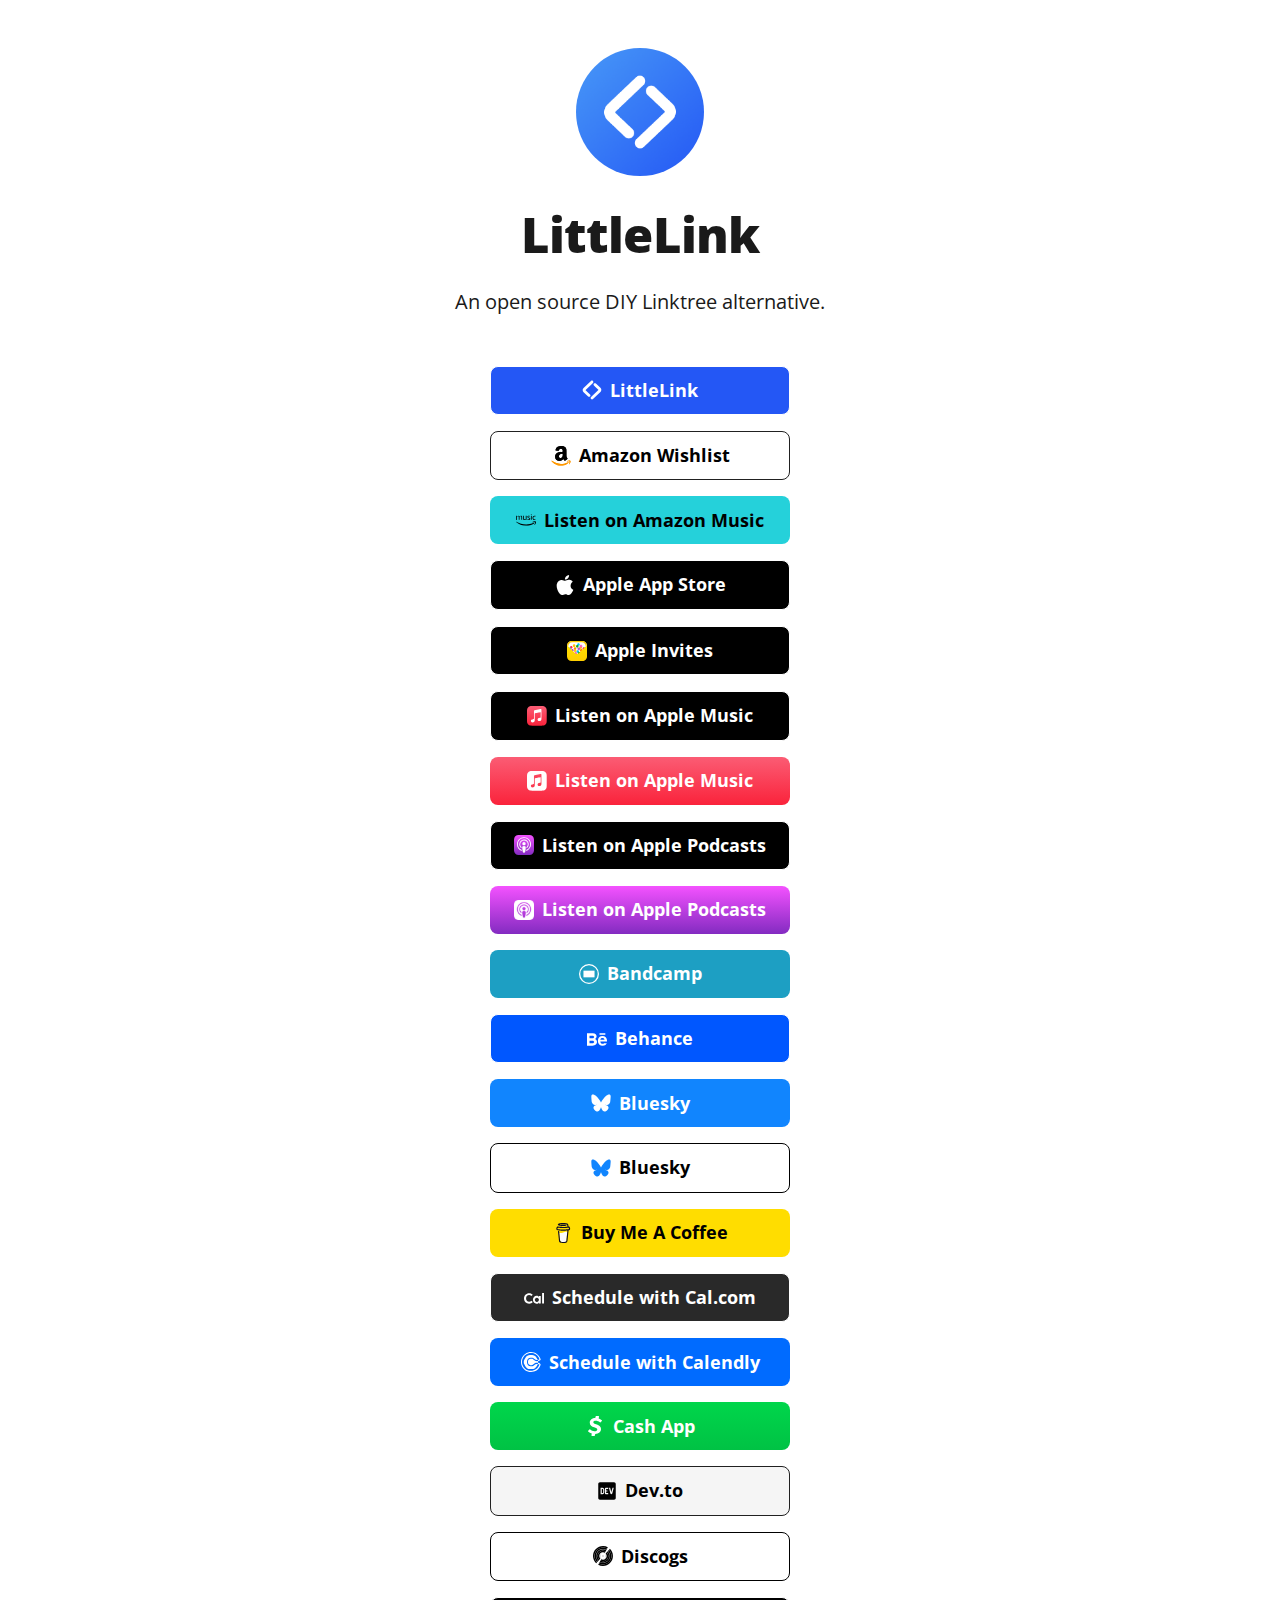
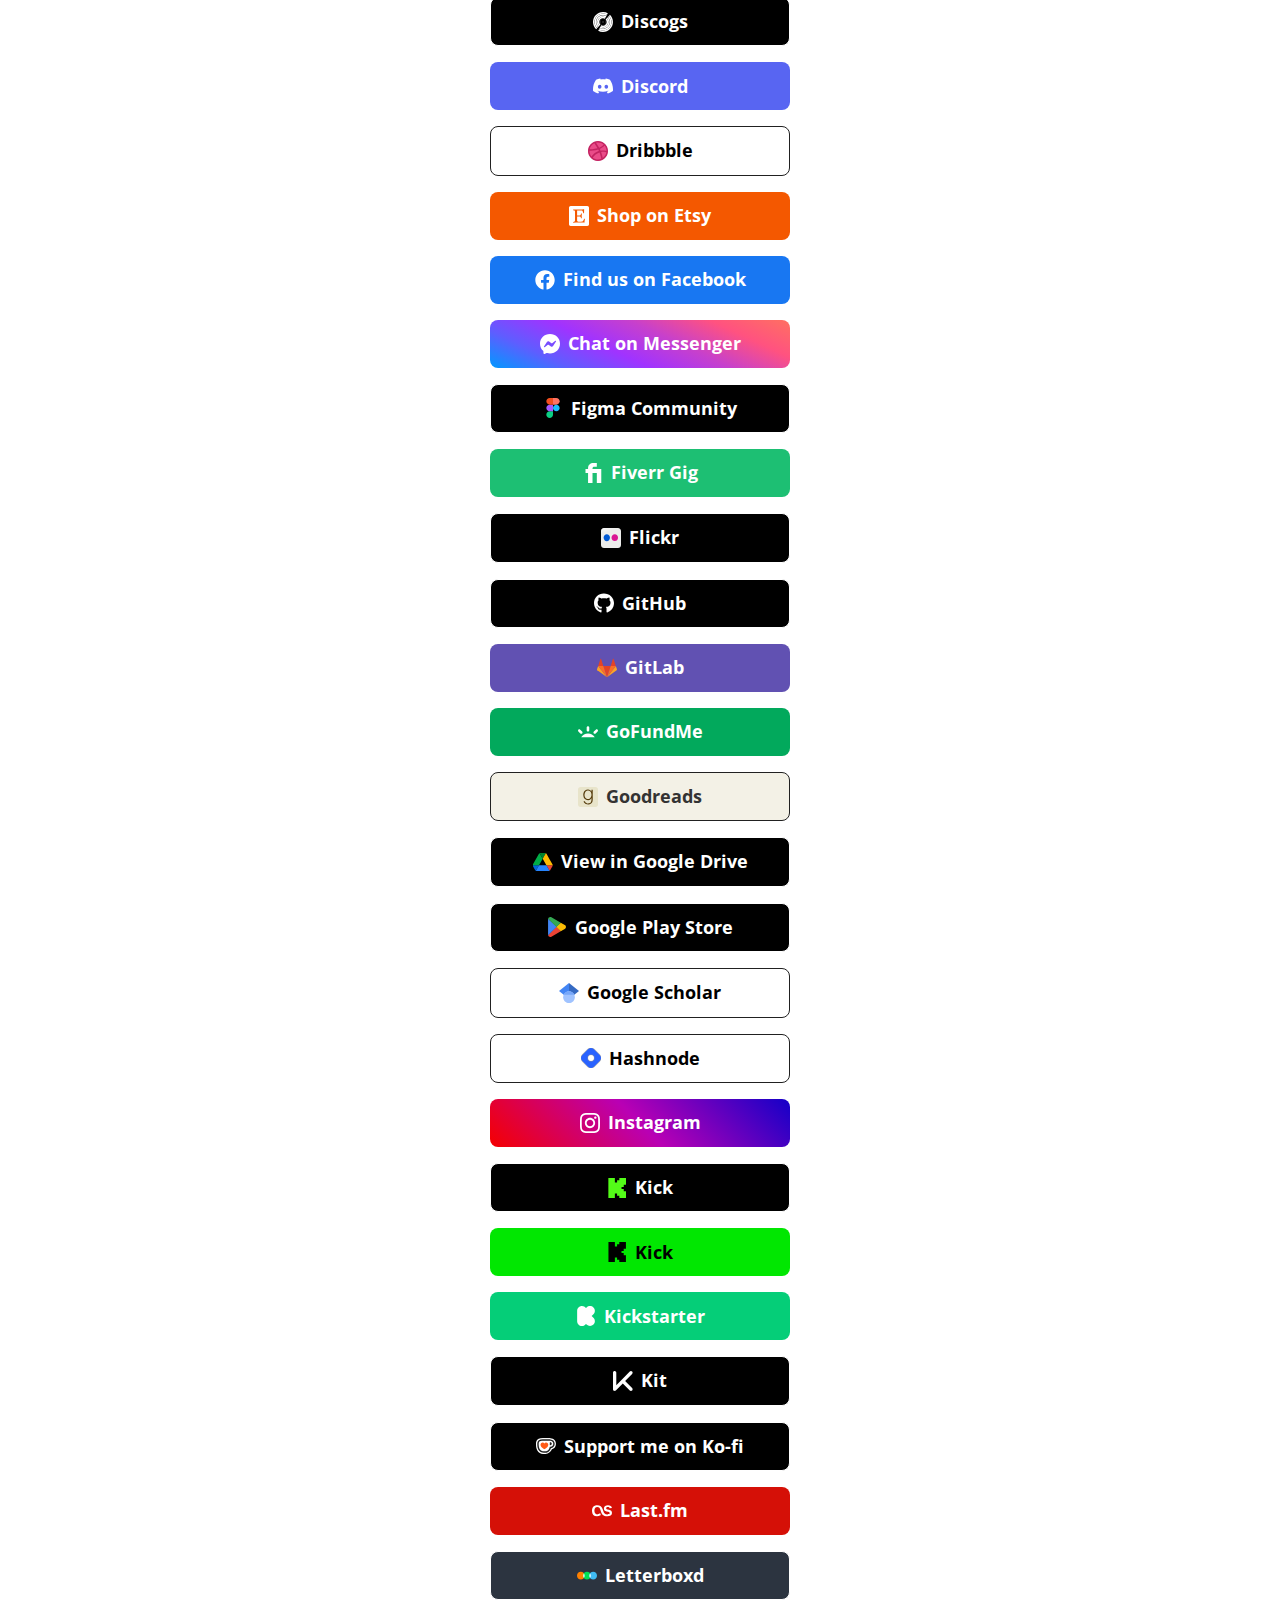
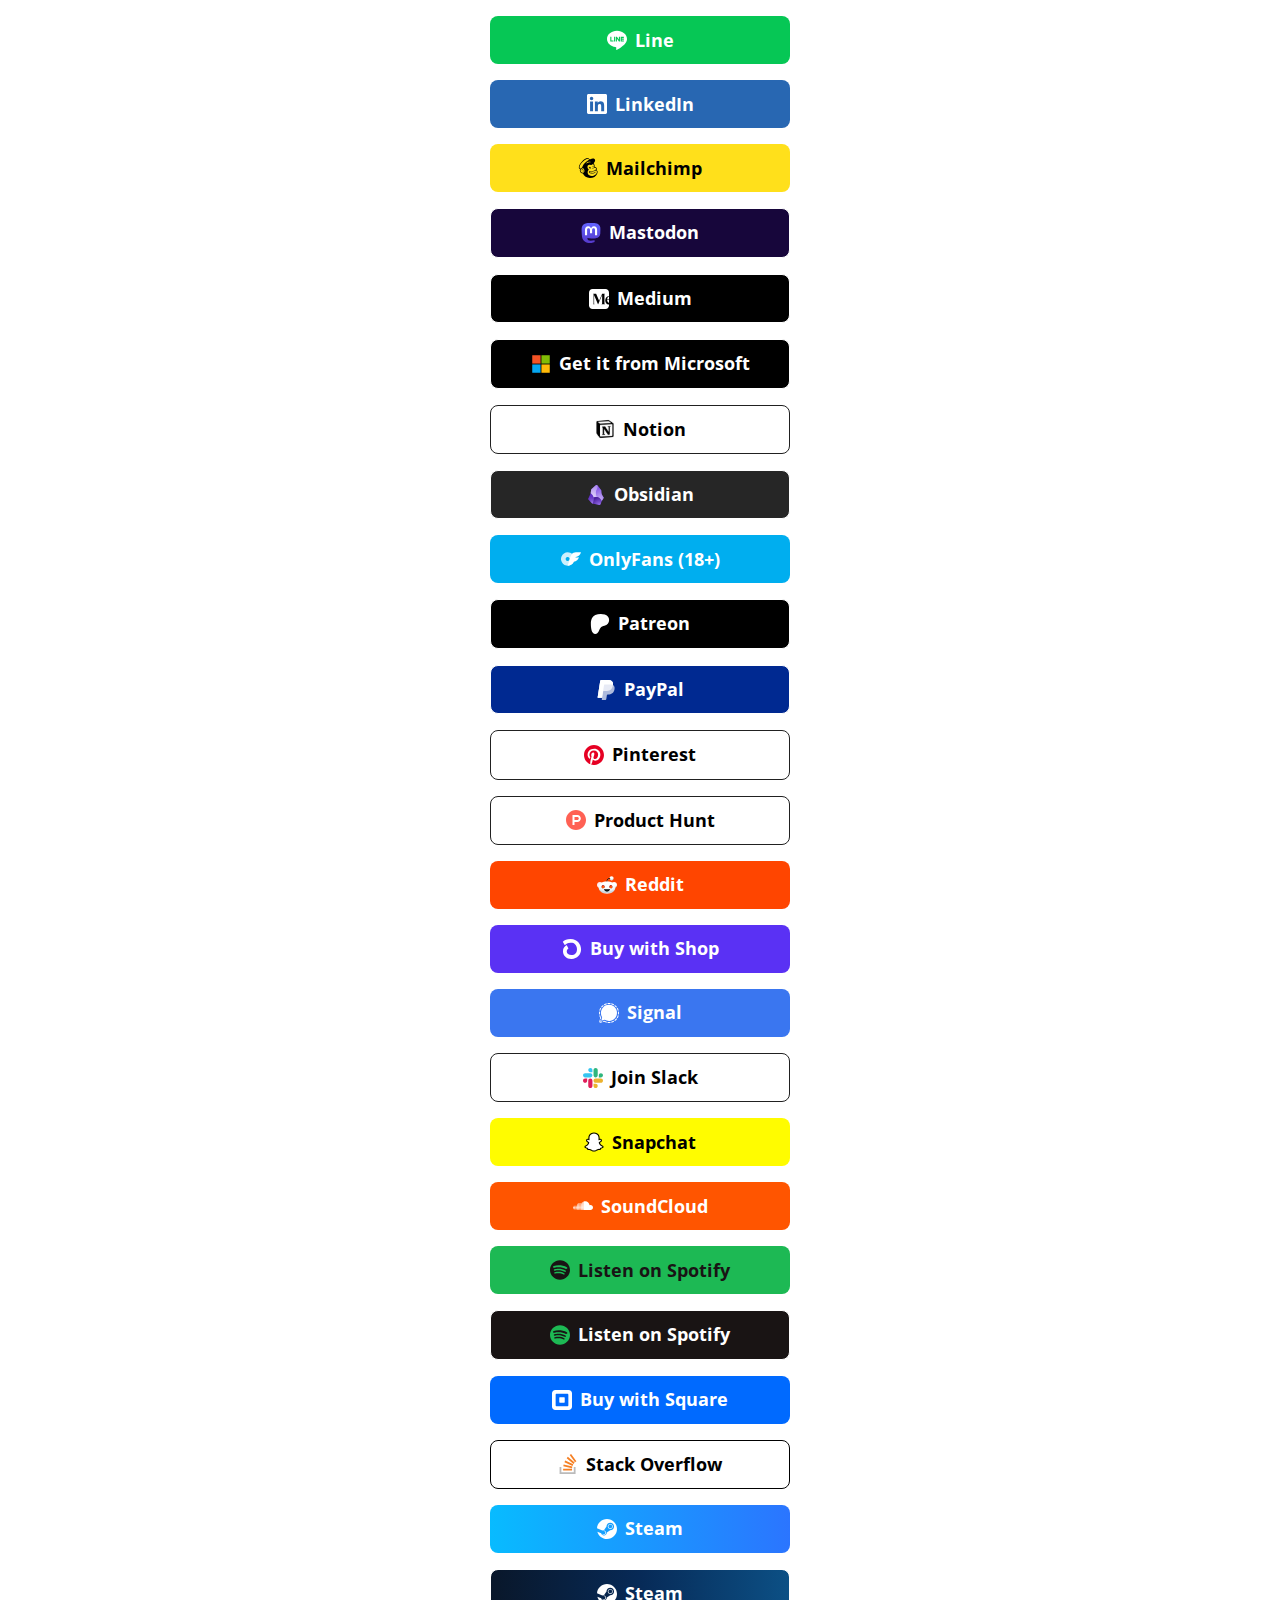
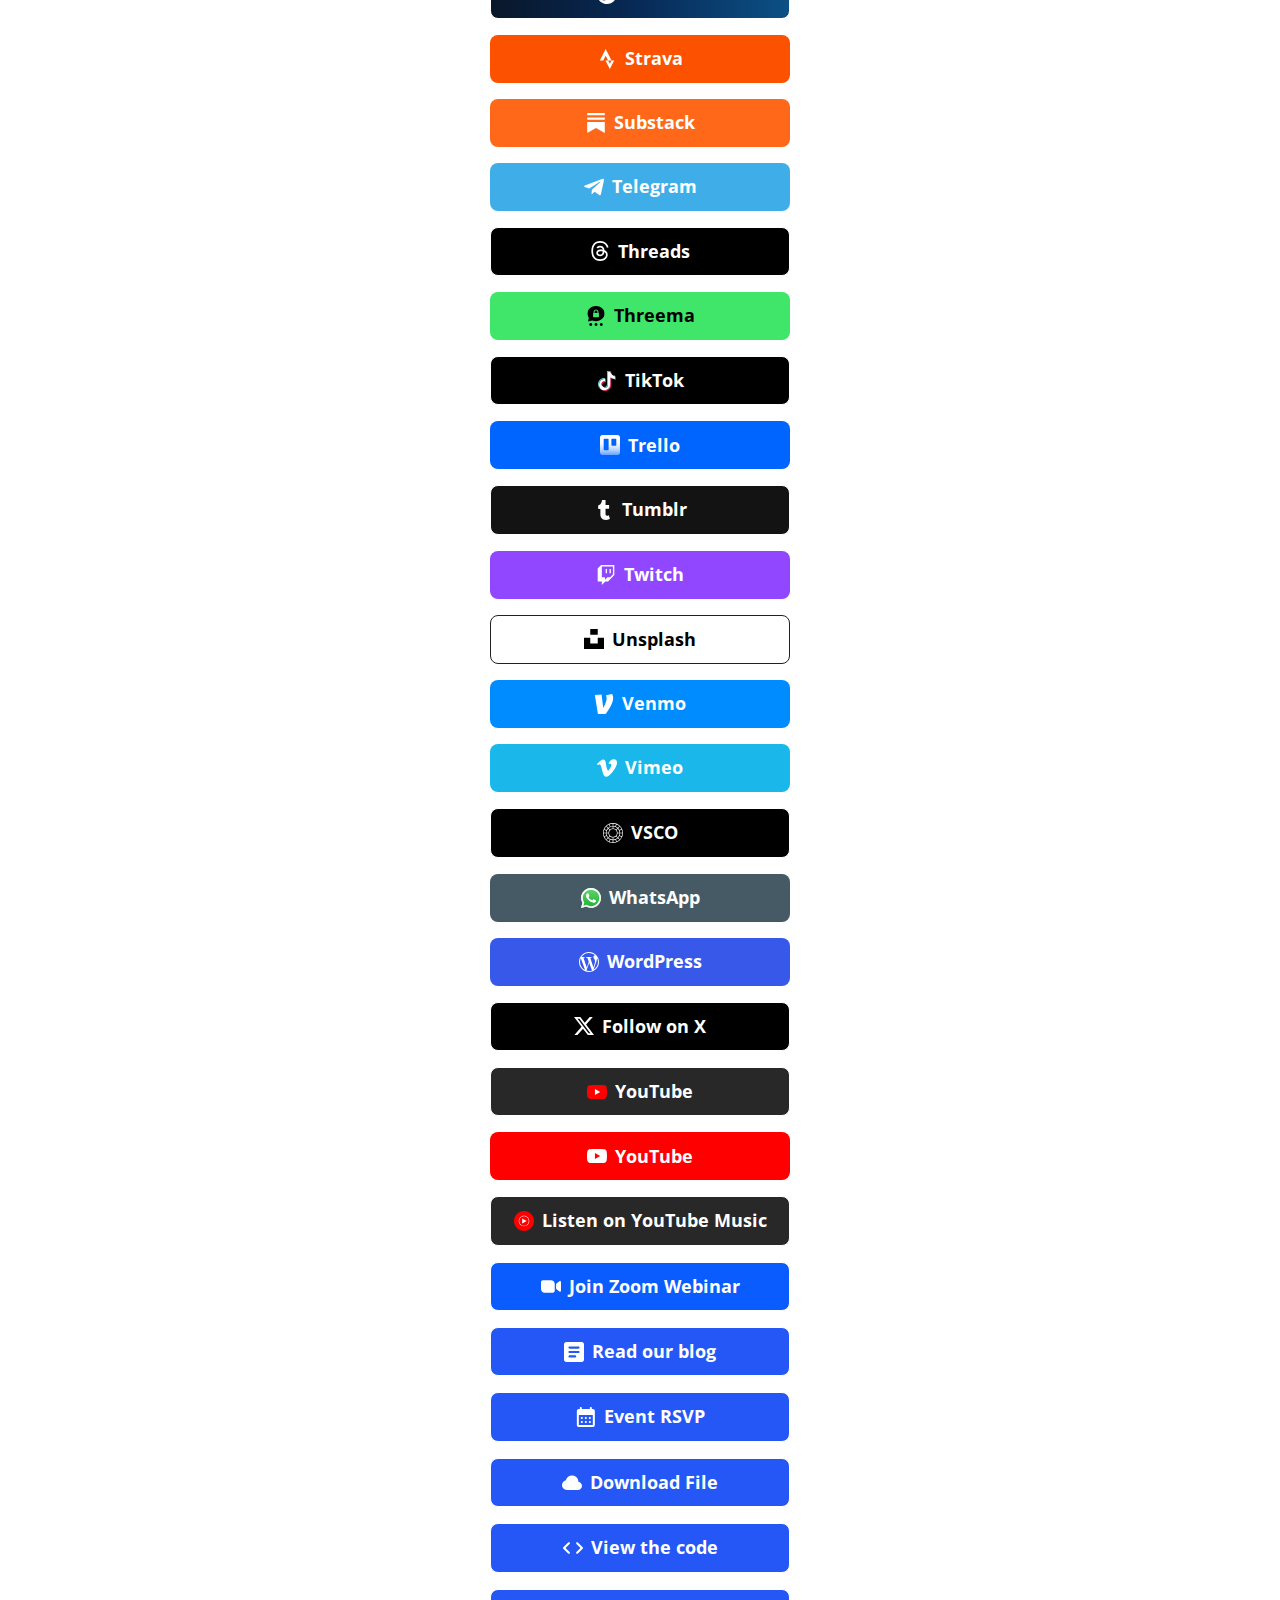
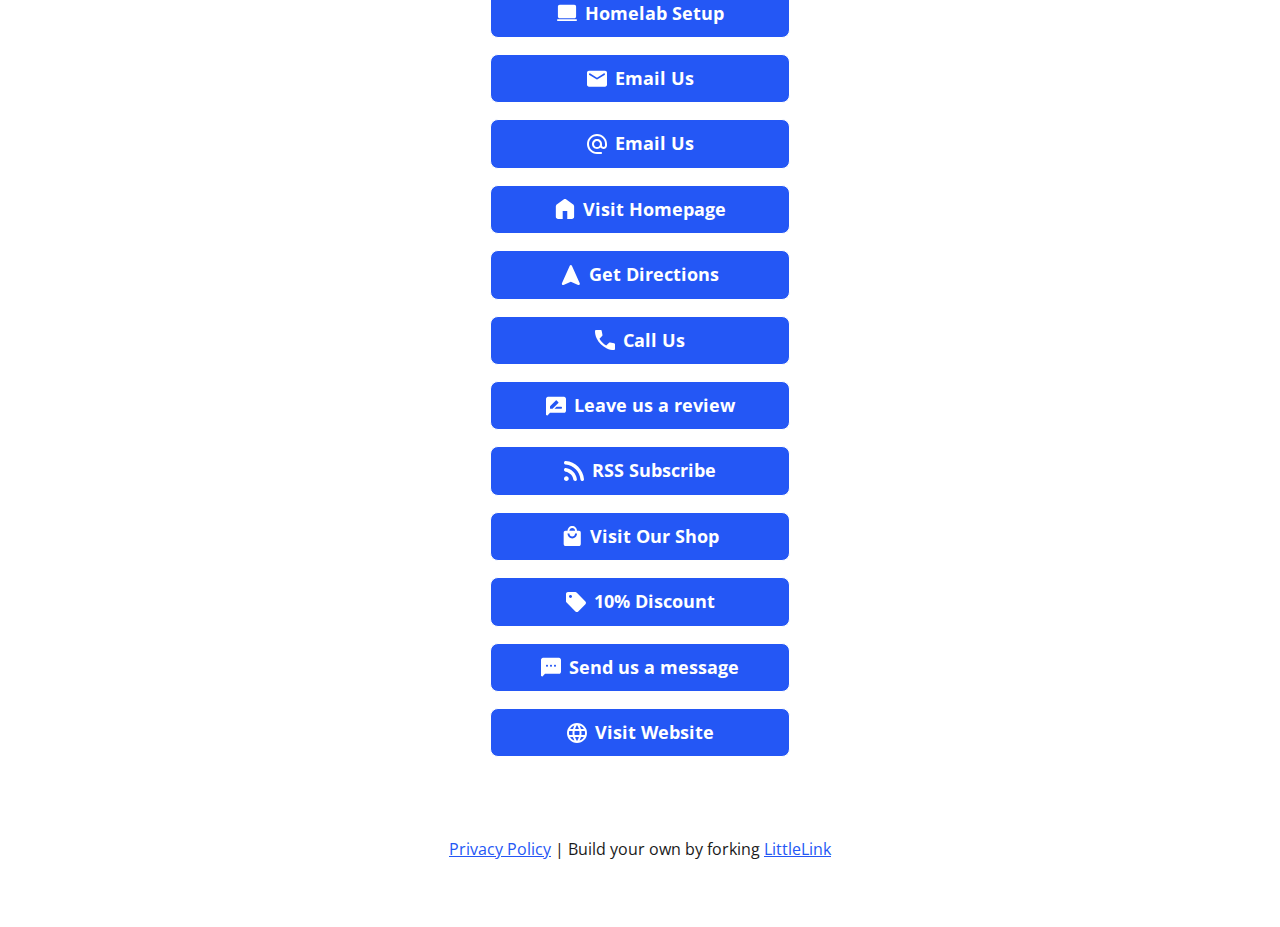
==== index.html @ 1124a123 "Initial commit" ====
<!DOCTYPE html>

<!-- 
  To change the theme, change the class on the html tag below to one of:
  - theme-auto: Automatically switches based on user's system preferences
  - theme-light: Forces light theme
  - theme-dark: Forces dark theme
-->

<html class="theme-auto" lang="en"> <!-- Update`class="theme-auto" with your preference -->

  <head>
    <meta charset="utf-8">
    <meta name="viewport" content="width=device-width, initial-scale=1">
        
    <!-- Page Title - Change this to your name/brand (50-60 characters recommended) -->
    <title>LittleLink</title>
    <link rel="icon" type="image/x-icon" href="/images/avatar.png"> <!-- Update this with your own favicon -->
    
    <!-- Meta Description - Write a description (150-160 characters recommended) -->
    <meta name="description" content="Replace this with your own, this appears in search results and when sharing.">
    
    <!-- Keywords -->
    <meta name="keywords" content="your name, industry, and specialties">
    
    <!-- Canonical URL - Helps prevent duplicate content issues -->
    <meta rel="canonical" href="https://yourwebsite.com">
    
    <!-- Author Information -->
    <meta name="author" content="Your Name">
    
    <!-- Stylesheets -->
    <link rel="stylesheet" href="css/reset.css">
    <link rel="stylesheet" href="css/style.css">
    <link rel="stylesheet" href="css/brands.css">

  </head>

<body>

    <div class="container">
        <div class="column">

            <!-- 
              By default, the Avatar is rounded. Use the following:
              - avatar--rounded: Automatically rounds the image
              - avatar--soft: Slightly rounds the image
              - avatar--none: Removes any rounding

              Be sure to replace the src with your own image path and update the alt text
            -->
            <img class="avatar avatar--rounded" src="images/avatar.png" srcset="images/avatar@2x.png 2x" alt="LittleLink">

            <!-- Replace with your name or brand -->
            <h1>
              <div>LittleLink</div>
            </h1>

            <!-- Add a short description about yourself or your brand -->
            <p>An open source DIY Linktree alternative.</p>

            <!-- All your buttons go here -->
            <div class="button-stack" role="navigation">

              <!-- Default LittleLink -->
              <a class="button button-default" href="#" target="_blank" rel="noopener" role="button"><img class="icon" aria-hidden="true" src="images/icons/littlelink.svg" alt="Little Link Logo">LittleLink</a>

              <!-- Amazon -->
              <a class="button button-amazon" href="#" target="_blank" rel="noopener" role="button"><img class="icon" aria-hidden="true" src="images/icons/amazon.svg" alt="Amazon Wishlist Logo">Amazon Wishlist</a>

              <!-- Amazon Music -->
              <a class="button button-amazon-music" href="#" target="_blank" rel="noopener" role="button"><img class="icon" aria-hidden="true" src="images/icons/amazon-music.svg" alt="Amazon Music Logo">Listen on Amazon Music</a>  
              
              <!-- Apple App Store -->
              <a class="button button-appstore" href="#" target="_blank" rel="noopener" role="button"><img class="icon" aria-hidden="true" src="images/icons/apple.svg" alt="Apple Logo">Apple App Store</a>
             
              <!-- Apple Invites -->
              <a class="button button-invites" href="#" target="_blank" rel="noopener" role="button"><img class="icon" aria-hidden="true" src="images/icons/apple-invites.svg" alt="Apple Invites Logo">Apple Invites</a>

              <!-- Apple Music -->
              <a class="button button-apple-music" href="#" target="_blank" rel="noopener" role="button"><img class="icon" aria-hidden="true" src="images/icons/apple-music.svg" alt="Apple Music Logo">Listen on Apple Music</a>         
            
              <!-- Apple Music Alternate -->
              <a class="button button-apple-music-alt" href="#" target="_blank" rel="noopener" role="button"><img class="icon" aria-hidden="true" src="images/icons/apple-music-alt.svg" alt="Apple Music Logo">Listen on Apple Music</a>

              <!-- Apple Podcasts -->
              <a class="button button-apple-podcasts" href="#" target="_blank" rel="noopener" role="button"><img class="icon" aria-hidden="true" src="images/icons/apple-podcasts.svg" alt="Apple Podcasts Logo">Listen on Apple Podcasts</a>
              
              <!-- Apple Podcasts Alternate -->
              <a class="button button-apple-podcasts-alt" href="#" target="_blank" rel="noopener" role="button"><img class="icon" aria-hidden="true" src="images/icons/apple-podcasts-alt.svg" alt="Apple Podcasts Logo">Listen on Apple Podcasts</a>

              <!-- Bandcamp -->
              <a class="button button-bandcamp" href="#" target="_blank" rel="noopener" role="button"><img class="icon" aria-hidden="true" src="images/icons/bandcamp.svg" alt="Bandcamp Logo">Bandcamp</a>

              <!-- Behance -->
              <a class="button button-behance" href="#" target="_blank" rel="noopener" role="button"><img class="icon" aria-hidden="true" src="images/icons/behance.svg" alt="Behance Logo">Behance</a>
        
              <!-- Bluesky -->
              <a class="button button-bluesky" href="#" target="_blank" rel="noopener" role="button"><img class="icon" aria-hidden="true" src="images/icons/bluesky.svg" alt="Bluesky Logo">Bluesky</a>

              <!-- Bluesky Alt -->
              <a class="button button-bluesky-alt" href="#" target="_blank" rel="noopener" role="button"><img class="icon" aria-hidden="true" src="images/icons/bluesky-alt.svg" alt="Bluesky Logo">Bluesky</a>

              <!-- Buy Me A Coffee -->
              <a class="button button-coffee" href="#" target="_blank" rel="noopener" role="button"><img class="icon" aria-hidden="true" src="images/icons/buy-me-a-coffee.svg" alt="Buy Me A Coffee Logo">Buy Me A Coffee</a>

              <!-- Cal.com -->
              <a class="button button-cal" href="#" target="_blank" rel="noopener" role="button"><img class="icon" aria-hidden="true" src="images/icons/cal.svg" alt="Cal.com Logo">Schedule with Cal.com</a>

              <!-- Calendly -->
              <a class="button button-calendly" href="#" target="_blank" rel="noopener" role="button"><img class="icon" aria-hidden="true" src="images/icons/calendly.svg" alt="Calendly Logo">Schedule with Calendly</a>

              <!-- Cash App -->
              <a class="button button-cash-app" href="#" target="_blank" rel="noopener" role="button"><img class="icon" aria-hidden="true" src="images/icons/cash-app-dollar.svg" alt="Cash App Logo">Cash App</a>

              <!-- Dev.to -->
              <a class="button button-dev-to" href="#" target="_blank" rel="noopener" role="button"><img class="icon" aria-hidden="true" src="images/icons/dev-to.svg" alt="Dev.to Logo">Dev.to</a>

              <!-- Discogs -->
              <a class="button button-discogs" href="#" target="_blank" rel="noopener" role="button"><img class="icon" aria-hidden="true" src="images/icons/discogs.svg" alt="Discogs Logo">Discogs</a>

              <!-- Discogs Alt -->
              <a class="button button-discogs-alt" href="#" target="_blank" rel="noopener" role="button"><img class="icon" aria-hidden="true" src="images/icons/discogs-alt.svg" alt="Discogs Logo">Discogs</a>

              <!-- Discord -->
              <a class="button button-discord" href="#" target="_blank" rel="noopener" role="button"><img class="icon" aria-hidden="true" src="images/icons/discord.svg" alt="Discord Logo">Discord</a>

              <!-- Dribbble -->
              <a class="button button-dribbble" href="#" target="_blank" rel="noopener" role="button"><img class="icon" aria-hidden="true" src="images/icons/dribbble.svg" alt="Dribbble Logo">Dribbble</a>

              <!-- Etsy -->
              <a class="button button-etsy" href="#" target="_blank" rel="noopener" role="button"><img class="icon" aria-hidden="true" src="images/icons/etsy.svg" alt="Etsy Logo">Shop on Etsy</a>

              <!-- Facebook -->
              <a class="button button-faceb" href="#" target="_blank" rel="noopener" role="button"><img class="icon" aria-hidden="true" src="images/icons/facebook.svg" alt="Facebook Logo">Find us on Facebook</a>

              <!-- Facebook Messenger -->
              <a class="button button-messenger" href="#" target="_blank" rel="noopener" role="button"><img class="icon" aria-hidden="true" src="images/icons/messenger.svg" alt="Messenger Logo">Chat on Messenger</a>

              <!-- Figma -->
              <a class="button button-figma" href="#" target="_blank" rel="noopener" role="button"><img class="icon" aria-hidden="true" src="images/icons/figma.svg" alt="Figma Logo">Figma Community</a>

              <!-- Fiverr -->
              <a class="button button-fiverr" href="#" target="_blank" rel="noopener" role="button"><img class="icon" aria-hidden="true" src="images/icons/fiverr.svg" alt="Fiverr Logo">Fiverr Gig</a>

              <!-- Flickr -->
              <a class="button button-flickr" href="#" target="_blank" rel="noopener" role="button"><img class="icon" aria-hidden="true" src="images/icons/flickr.svg" alt="Flickr Logo">Flickr</a>

              <!-- GitHub -->
              <a class="button button-github" href="#" target="_blank" rel="noopener" role="button"><img class="icon" aria-hidden="true" src="images/icons/github.svg" alt="GitHub Logo">GitHub</a>

              <!-- GitLab -->
              <a class="button button-gitlab" href="#" target="_blank" rel="noopener" role="button"><img class="icon" aria-hidden="true" src="images/icons/gitlab.svg" alt="GitLab Logo">GitLab</a>

              <!-- GoFundMe -->
              <a class="button button-gofundme" href="#" target="_blank" rel="noopener" role="button"><img class="icon" aria-hidden="true" src="images/icons/gofundme.svg" alt="GoFundMe Logo">GoFundMe</a>

              <!-- Goodreads -->
              <a class="button button-goodreads" href="#" target="_blank" rel="noopener" role="button"><img class="icon" aria-hidden="true" src="images/icons/goodreads.svg" alt="Goodreads Logo">Goodreads</a>

              <!-- Google Drive -->
              <a class="button button-google-black" href="#" target="_blank" rel="noopener" role="button"><img class="icon" aria-hidden="true" src="images/icons/google-drive.svg" alt="Google Drive Logo">View in Google Drive</a>

              <!-- Google Play Store -->
              <a class="button button-playstore" href="#" target="_blank" rel="noopener" role="button"><img class="icon" aria-hidden="true" src="images/icons/google-play.svg" alt="Google Play Store Logo">Google Play Store</a>

              <!-- Google Scholar -->
              <a class="button button-google-scholar" href="#" target="_blank" rel="noopener" role="button"><img class="icon" aria-hidden="true" src="images/icons/google-scholar.svg" alt="Google Scholar Logo">Google Scholar</a>

              <!-- Hashnode -->
              <a class="button button-hashnode" href="#" target="_blank" rel="noopener" role="button"><img class="icon" aria-hidden="true" src="images/icons/hashnode.svg" alt="Hashnode Logo">Hashnode</a>

              <!-- Instagram -->
              <a class="button button-instagram" href="#" target="_blank" rel="noopener" role="button"><img class="icon" aria-hidden="true" src="images/icons/instagram.svg" alt="Instagram Logo">Instagram</a>

              <!-- Kick -->
              <a class="button button-kick" href="#" target="_blank" rel="noopener" role="button"><img class="icon" aria-hidden="true" src="images/icons/kick.svg" alt="Kick Logo">Kick</a>

              <!-- Kick Alt -->
              <a class="button button-kick-alt" href="#" target="_blank" rel="noopener" role="button"><img class="icon" aria-hidden="true" src="images/icons/kick-alt.svg" alt="Kick Logo">Kick</a>
              
              <!-- Kickstarter -->
              <a class="button button-kickstarter" href="#" target="_blank" rel="noopener" role="button"><img class="icon" aria-hidden="true" src="images/icons/kickstarter.svg" alt="Kickstarter Logo">Kickstarter</a>

              <!-- Kit -->
              <a class="button button-kit" href="#" target="_blank" rel="noopener" role="button"><img class="icon" aria-hidden="true" src="images/icons/kit.svg" alt="Kit Logo">Kit</a>

              <!-- Ko-fi -->
              <a class="button button-ko-fi" href="#" target="_blank" rel="noopener" role="button"><img class="icon" aria-hidden="true" src="images/icons/ko-fi.svg" alt="Ko-fi Logo">Support me on Ko-fi</a>

              <!-- Last.fm -->
              <a class="button button-last-fm" href="#" target="_blank" rel="noopener" role="button"><img class="icon" aria-hidden="true" src="images/icons/last-fm.svg" alt="">Last.fm</a>

              <!-- Letterboxd -->
              <a class="button button-letterboxd" href="#" target="_blank" rel="noopener" role="button"><img class="icon" aria-hidden="true" src="images/icons/letterboxd.svg" alt="">Letterboxd</a>

              <!-- Line -->
              <a class="button button-line" href="#" target="_blank" rel="noopener" role="button"><img class="icon" aria-hidden="true" src="images/icons/line.svg" alt="Line Logo">Line</a>

              <!-- LinkedIn -->
              <a class="button button-linked" href="#" target="_blank" rel="noopener" role="button"><img class="icon" aria-hidden="true" src="images/icons/linkedin.svg" alt="LinkedIn Logo">LinkedIn</a>

              <!-- Mailchimp -->
              <a class="button button-mailchimp" href="#" target="_blank" rel="noopener" role="button"><img class="icon" aria-hidden="true" src="images/icons/mailchimp.svg" alt="Mailchimp Logo">Mailchimp</a>

              <!-- Mastodon -->
              <a class="button button-mastodon" href="#" target="_blank" rel="noopener" role="button"><img class="icon" aria-hidden="true" src="images/icons/mastodon.svg" alt="Mastodon Logo">Mastodon</a>

              <!-- Medium -->
              <a class="button button-medium" href="#" target="_blank" rel="noopener" role="button"><img class="icon" aria-hidden="true" src="images/icons/medium.svg" alt="Medium Logo">Medium</a>

              <!-- Microsoft Store -->
              <a class="button button-microsoft" href="#" target="_blank" rel="noopener" role="button"><img class="icon" aria-hidden="true" src="images/icons/microsoft.svg" alt="Microsoft Logo">Get it from Microsoft</a>
              
              <!-- Notion -->
              <a class="button button-notion" href="#" target="_blank" rel="noopener" role="button"><img class="icon" aria-hidden="true" src="images/icons/notion.svg" alt="Notion Logo">Notion</a>
              
              <!-- Obsidian -->
              <a class="button button-obsidian" href="#" target="_blank" rel="noopener" role="button"><img class="icon" aria-hidden="true" src="images/icons/obsidian.svg" alt="Obsidian Logo">Obsidian</a>

              <!-- OnlyFans -->
              <a class="button button-onlyfans" href="#" target="_blank" rel="noopener" role="button"><img class="icon" aria-hidden="true" src="images/icons/onlyfans.svg" alt="OnlyFans Logo">OnlyFans (18+)</a>

              <!-- Patreon -->
              <a class="button button-patreon" href="#" target="_blank" rel="noopener" role="button"><img class="icon" aria-hidden="true" src="images/icons/patreon.svg" alt="Patreon Logo">Patreon</a>

              <!-- PayPal -->
              <a class="button button-paypal" href="#" target="_blank" rel="noopener" role="button"><img class="icon" aria-hidden="true" src="images/icons/paypal.svg" alt="PayPal Logo">PayPal</a>

              <!-- Pinterest -->
              <a class="button button-pinterest" href="#" target="_blank" rel="noopener" role="button"><img class="icon" aria-hidden="true" src="images/icons/pinterest.svg" alt="Pinterest Logo">Pinterest</a>

              <!-- Product Hunt -->
              <a class="button button-product-hunt" href="#" target="_blank" rel="noopener" role="button"><img class="icon" aria-hidden="true" src="images/icons/product-hunt.svg" alt="Product Hunt Logo">Product Hunt</a>

              <!-- Reddit -->
              <a class="button button-reddit" href="#" target="_blank" rel="noopener" role="button"><img class="icon" aria-hidden="true" src="images/icons/reddit.svg" alt="Reddit Logo">Reddit</a>

              <!-- Shop -->
              <a class="button button-shop" href="#" target="_blank" rel="noopener" role="button"><img class="icon" aria-hidden="true" src="images/icons/shop.svg" alt="Shop Logo">Buy with Shop</a>

              <!-- Signal -->
              <a class="button button-signal" href="#" target="_blank" rel="noopener" role="button"><img class="icon" aria-hidden="true" src="images/icons/signal.svg" alt="Signal Logo">Signal</a>

              <!-- Slack -->
              <a class="button button-slack" href="#" target="_blank" rel="noopener" role="button"><img class="icon" aria-hidden="true" src="images/icons/slack.svg" alt="Slack Logo">Join Slack</a>

              <!-- Snapchat -->
              <a class="button button-snapchat" href="#" target="_blank" rel="noopener" role="button"><img class="icon" aria-hidden="true" src="images/icons/snapchat.svg" alt="Snapchat Logo">Snapchat</a>

              <!-- SoundCloud -->
              <a class="button button-soundcloud" href="#" target="_blank" rel="noopener" role="button"><img class="icon" aria-hidden="true" src="images/icons/soundcloud.svg" alt="SoundCloud Logo">SoundCloud</a>

              <!-- Spotify -->
              <a class="button button-spotify" href="#" target="_blank" rel="noopener" role="button"><img class="icon" aria-hidden="true" src="images/icons/spotify.svg" alt="Spotify Logo">Listen on Spotify</a>

              <!-- Spotify Alt -->
              <a class="button button-spotify-alt" href="#" target="_blank" rel="noopener" role="button"><img class="icon" aria-hidden="true" src="images/icons/spotify-alt.svg" alt="Spotify Logo">Listen on Spotify</a>

              <!-- Square -->
              <a class="button button-square" href="#" target="_blank" rel="noopener" role="button"><img class="icon" aria-hidden="true" src="images/icons/square.svg" alt="Square Logo">Buy with Square</a>

              <!-- Stack Overflow -->
              <a class="button button-stack-overflow" href="#" target="_blank" rel="noopener" role="button"><img class="icon" aria-hidden="true" src="images/icons/stack-overflow.svg" alt="Stack Overflow Logo">Stack Overflow</a>

              <!-- Steam -->
              <a class="button button-steam" href="#" target="_blank" rel="noopener" role="button"><img class="icon" aria-hidden="true" src="images/icons/steam.svg" alt="Steam Logo">Steam</a>

              <!-- Steam Alt -->
              <a class="button button-steam-alt" href="#" target="_blank" rel="noopener" role="button"><img class="icon" aria-hidden="true" src="images/icons/steam.svg" alt="Steam Logo">Steam</a>

              <!-- Strava -->
              <a class="button button-strava" href="#" target="_blank" rel="noopener" role="button"><img class="icon" aria-hidden="true" src="images/icons/strava.svg" alt="Strava Logo">Strava</a>

              <!-- Substack -->
              <a class="button button-substack" href="#" target="_blank" rel="noopener" role="button"><img class="icon" aria-hidden="true" src="images/icons/substack.svg" alt="Substack Logo">Substack</a>

              <!-- Telegram -->
              <a class="button button-telegram" href="#" target="_blank" rel="noopener" role="button"><img class="icon" aria-hidden="true" src="images/icons/telegram.svg" alt="Telegram Logo">Telegram</a>

              <!-- Threads -->
              <a class="button button-threads" href="#" target="_blank" rel="noopener" role="button"><img class="icon" aria-hidden="true" src="images/icons/threads.svg" alt="Threads Logo">Threads</a>

              <!-- Threema -->
              <a class="button button-threema" href="#" target="_blank" rel="noopener" role="button"><img class="icon" aria-hidden="true" src="images/icons/threema.svg" alt="Threema Logo">Threema</a>

              <!-- TikTok -->
              <a class="button button-tiktok" href="#" target="_blank" rel="noopener" role="button"><img class="icon" aria-hidden="true" src="images/icons/tiktok.svg" alt="TikTok Logo">TikTok</a>

              <!-- Trello -->
              <a class="button button-trello" href="#" target="_blank" rel="noopener" role="button"><img class="icon" aria-hidden="true" src="images/icons/trello.svg" alt="Trello Logo">Trello</a>

              <!-- Tumblr -->
              <a class="button button-tumb" href="#" target="_blank" rel="noopener" role="button"><img class="icon" aria-hidden="true" src="images/icons/tumblr.svg" alt="Tumblr Logo">Tumblr</a>

              <!-- Twitch -->
              <a class="button button-twitch" href="#" target="_blank" rel="noopener" role="button"><img class="icon" aria-hidden="true" src="images/icons/twitch.svg" alt="Twitch Logo">Twitch</a>

              <!-- Unsplash -->
              <a class="button button-unsplash" href="#" target="_blank" rel="noopener" role="button"><img class="icon" aria-hidden="true" src="images/icons/unsplash.svg" alt="Unsplash Logo">Unsplash</a>

              <!-- Venmo -->
              <a class="button button-venmo" href="#" target="_blank" rel="noopener" role="button"><img class="icon" aria-hidden="true" src="images/icons/venmo.svg" alt="Venmo Logo">Venmo</a>

              <!-- Vimeo -->
              <a class="button button-vimeo" href="#" target="_blank" rel="noopener" role="button"><img class="icon" aria-hidden="true" src="images/icons/vimeo.svg" alt="Vimeo Logo">Vimeo</a>

              <!-- VSCO -->
              <a class="button button-vsco" href="#" target="_blank" rel="noopener" role="button"><img class="icon" aria-hidden="true" src="images/icons/vsco.svg" alt="VSCO Logo">VSCO</a>

              <!-- WhatsApp -->
              <a class="button button-whatsapp" href="#" target="_blank" rel="noopener" role="button"><img class="icon" aria-hidden="true" src="images/icons/whatsapp.svg" alt="WhatsApp Logo">WhatsApp</a>

              <!-- WordPress -->
              <a class="button button-wordpress" href="#" target="_blank" rel="noopener" role="button"><img class="icon" aria-hidden="true" src="images/icons/wordpress.svg" alt="WordPress Logo">WordPress</a>

              <!-- X -->
              <a class="button button-x" href="#" target="_blank" rel="noopener" role="button"><img class="icon" aria-hidden="true" src="images/icons/x.svg" alt="X Logo">Follow on X</a>

              <!-- YouTube -->
              <a class="button button-yt" href="#" target="_blank" rel="noopener" role="button"><img class="icon" aria-hidden="true" src="images/icons/youtube.svg" alt="YouTube Logo">YouTube</a>

              <!-- YouTube Alt -->
              <a class="button button-yt-alt" href="#" target="_blank" rel="noopener" role="button"><img class="icon" aria-hidden="true" src="images/icons/youtube-alt.svg" alt="YouTube Logo">YouTube</a>

              <!-- YouTube Music -->
              <a class="button button-yt" href="#" target="_blank" rel="noopener" role="button"><img class="icon" aria-hidden="true" src="images/icons/youtube-music.svg" alt="YouTube Music Logo">Listen on YouTube Music</a>

              <!-- Zoom -->
              <a class="button button-zoom" href="#" target="_blank" rel="noopener" role="button"><img class="icon" aria-hidden="true" src="images/icons/zoom.svg" alt="Zoom Logo">Join Zoom Webinar</a>

              <!-- Generic Blog -->
              <a class="button button-default" href="#" target="_blank" rel="noopener" role="button"><img class="icon" aria-hidden="true" src="images/icons/generic-blog.svg" alt="Blog Icon">Read our blog</a>

              <!-- Generic Calendar -->
              <a class="button button-default" href="#" target="_blank" rel="noopener" role="button"><img class="icon" aria-hidden="true" src="images/icons/generic-calendar.svg" alt="Calendar Icon">Event RSVP</a>

              <!-- Generic Cloud -->
              <a class="button button-default" href="#" target="_blank" rel="noopener" role="button"><img class="icon" aria-hidden="true" src="images/icons/generic-cloud.svg" alt="Cloud Icon">Download File</a>

              <!-- Generic Code -->
              <a class="button button-default" href="#" target="_blank" rel="noopener" role="button"><img class="icon" aria-hidden="true" src="images/icons/generic-code.svg" alt="Code Icon">View the code</a>

              <!-- Generic Computer -->
              <a class="button button-default" href="#" target="_blank" rel="noopener" role="button"><img class="icon" aria-hidden="true" src="images/icons/generic-computer.svg" alt="Computer Icon">Homelab Setup</a>

              <!-- Generic Email -->
              <a class="button button-default" href="#" target="_blank" rel="noopener" role="button"><img class="icon" aria-hidden="true" src="images/icons/generic-email.svg" alt="Email Icon">Email Us</a>

              <!-- Generic Email Alt -->
              <a class="button button-default" href="#" target="_blank" rel="noopener" role="button"><img class="icon" aria-hidden="true" src="images/icons/generic-email-alt.svg" alt="Email Icon">Email Us</a>

              <!-- Generic Homepage -->
              <a class="button button-default" href="#" target="_blank" rel="noopener" role="button"><img class="icon" aria-hidden="true" src="images/icons/generic-homepage.svg" alt="Homepage Icon">Visit Homepage</a>

              <!-- Generic Map -->
              <a class="button button-default" href="#" target="_blank" rel="noopener" role="button"><img class="icon" aria-hidden="true" src="images/icons/generic-map.svg" alt="Map Icon">Get Directions</a>

              <!-- Generic Phone -->
              <a class="button button-default" href="#" target="_blank" rel="noopener" role="button"><img class="icon" aria-hidden="true" src="images/icons/generic-phone.svg" alt="Phone Icon">Call Us</a>

              <!-- Generic Review -->
              <a class="button button-default" href="#" target="_blank" rel="noopener" role="button"><img class="icon" aria-hidden="true" src="images/icons/generic-review.svg" alt="Review Icon">Leave us a review</a>

              <!-- Generic RSS -->
              <a class="button button-default" href="#" target="_blank" rel="noopener" role="button"><img class="icon" aria-hidden="true" src="images/icons/generic-rss.svg" alt="RSS Icon">RSS Subscribe</a>

              <!-- Generic Shopping Bag -->
              <a class="button button-default" href="#" target="_blank" rel="noopener" role="button"><img class="icon" aria-hidden="true" src="images/icons/generic-shopping-bag.svg" alt="Shopping Bag Icon">Visit Our Shop</a>
                      
              <!-- Generic Shopping Tag -->
              <a class="button button-default" href="#" target="_blank" rel="noopener" role="button"><img class="icon" aria-hidden="true" src="images/icons/generic-shopping-tag.svg" alt="Shopping Tag Icon">10% Discount</a>

              <!-- Generic SMS -->
              <a class="button button-default" href="#" target="_blank" rel="noopener" role="button"><img class="icon" aria-hidden="true" src="images/icons/generic-sms.svg" alt="SMS Icon">Send us a message</a>

              <!-- Generic Website -->
              <a class="button button-default" href="#" target="_blank" rel="noopener" role="button"><img class="icon" aria-hidden="true" src="images/icons/generic-website.svg" alt="Website Icon">Visit Website</a>

      </div>
        
      <!-- Feel free to add your own footer information, including updating `privacy.html` to reflect how your LittleLink fork is set up -->
      <footer>
        <a href="privacy.html">Privacy Policy</a> | Build your own by forking <a href="https://littlelink.io" target="_blank" rel="noopener">LittleLink</a>
      </footer>
    
    </div>
  </div>

</body>

</html>
---- css/style.css ----
/*
* LittleLink
* https://littlelink.io
* Free to use under the MIT license
* http://www.opensource.org/licenses/mit-license.php
*/

/* Base Typography Settings
–––––––––––––––––––––––––––––––––––––––––––––––––– */
:root {
	font-size:16px;
}

/* Grid
  –––––––––––––––––––––––––––––––––––––––––––––––––– */
  .container {
	position:relative;
	width:100%;
	max-width:37.5rem;     				/* 600px */
    text-align:center;
	margin:0 auto;
	padding:3rem 1.25rem 0 1.25rem;
	box-sizing:border-box;
}
.container-left {
	position:relative;
	width:100%;
	max-width:37.5rem;
	text-align:left;
	margin:0 auto;
	padding:0 1.25rem;
	box-sizing:border-box;
}
.container-left p {
	margin-bottom: 1rem;  				/* 16px space between paragraphs */
  }
.column {
	position:center;
	width:100%;
	float:center;
	box-sizing:border-box;
}
/* For devices larger than 400px */
  @media (min-width:25rem) {            /* 400px */
    .container {
	width:85%;
	padding-left:0;
	padding-right:0;
}
}/* For devices larger than 550px */
  @media (min-width:34.375rem) {        /* 550px */
    .container {
	width:80%;
}
.column,.columns {
	margin-left:0;
}
.column:first-child,.columns:first-child {
	margin-left:0;
}
}

/* Base Styles
  –––––––––––––––––––––––––––––––––––––––––––––––––– */
  body {
	margin:0;
	padding:0;
	background-color:#ffffff;
	color:#1a1a1a;
	font-family:"Open Sans",system-ui;
	font-size:1.125rem;     				/* 18px */
    font-weight:400;
	line-height:1.6;
}

/* Typography
  –––––––––––––––––––––––––––––––––––––––––––––––––– */
  h1 {
	margin:0 0 0.5rem 0;
	font-size:3rem;         		/* 48px */
    font-weight:800;
	line-height:1;
	letter-spacing:0;
	word-wrap:break-word;
	overflow-wrap:break-word;
	hyphens:auto;           		/* Delete this to remove automatic hyphen on line break */
}
.container p {
	margin:0 0 2rem 0;
}

/* Base Typography Settings
–––––––––––––––––––––––––––––––––––––––––––––––––– */
/* Base size - 16px browser default */
:root {
  font-size:16px;           /* Using a 1.25 modular scale for typography */
  --scale-0:1rem;           /* 16px */
  --scale-1:1.25rem;        /* 20px */
  --scale-2:1.563rem;       /* 25px */
  --scale-3:1.953rem;       /* 31px */
  --scale-4:2.441rem;       /* 39px */
  --scale-5:3.052rem;       /* 49px */
  
  /* Spacing units */
  --spacing-xs:0.5rem;      /* 8px */
  --spacing-s:1rem;         /* 16px */
  --spacing-m:1.5rem;       /* 24px */
  --spacing-l:2rem;         /* 32px */
  --spacing-xl:3rem;        /* 48px */
  --spacing-xxl:4rem;       /* 64px */
}

/* Avatar */
.avatar {
	width: 8rem;             /* 128px */
	height: 8rem;
	border-radius: 50%;
	object-fit: cover;
	background-position: center;
	margin-bottom: var(--spacing-l);
	margin-left: auto;
	margin-right: auto;
	display: block;
  }

/* Typography Scale */
h1 {
	margin:0 0 var(--spacing-m) 0;
	font-size:var(--scale-5);           /* ~49px */
  	font-weight:800;
	line-height:1.1;
	letter-spacing:-0.02em;
	word-wrap:break-word;
	overflow-wrap:break-word;
}
body {
	font-size:var(--scale-1);           /* 20px */
  	line-height:1.6;
}
.container p {
	margin:0 0 var(--spacing-xl) 0;
	font-size:var(--scale-1);
	line-height:1.6;
}

/* Container spacing */
.container {
	padding:var(--spacing-xl) var(--spacing-m) 0 var(--spacing-m);
	text-align:center;
}

/* Footer */
footer {
	margin:var(--spacing-xxl) 0;            /* 4rem (64px) top and bottom */
    font-size:var(--scale-0);
}

/* Responsive adjustments */
@media (max-width:34.375rem) {              /* 550px */
  h1 {
	font-size:var(--scale-4);
}
body {
	font-size:var(--scale-0);
}
.container p {
	font-size:var(--scale-0);
}
.avatar {
	margin-bottom:var(--spacing-m);
}
footer {
	margin:var(--spacing-xl) 0;         	/* 3rem (48px) top and bottom */
}
}

/* Links
  –––––––––––––––––––––––––––––––––––––––––––––––––– */
  a {
	color:#2457F5;
	text-decoration:underline;
}
a:hover {
	color:#083BDA;
}

/* Buttons
–––––––––––––––––––––––––––––––––––––––––––––––––– */
.button,button {
	display:inline-flex;
	align-items:center;
	justify-content:center;
	width:18.75rem;             	/* 300px */
 	min-height:3rem;                /* 48px */
  	padding:0.75rem 1rem;         	/* 12px ; 16px */
  	font-size:1.125rem;           	/* 18px */
  	font-weight:700;
	text-decoration:none;
	white-space:normal;
  	background-color:var(--button-background,transparent);
	color:var(--button-text,#000000);
	border:var(--button-border,none);
	border-radius:0.5rem;
	cursor:pointer;
	box-sizing:border-box;
	hyphens:auto;               	/* Delete this to remove automatic hyphen on line break */
  	margin-bottom:1rem;
	text-align:center;
	line-height:1.3;
}

/* Icons
–––––––––––––––––––––––––––––––––––––––––––––––––– */
.icon {
	width:1.25rem;
	height:1.25rem;
	margin-right:0.5rem;
	flex-shrink:0;
}

/* Avatar
  –––––––––––––––––––––––––––––––––––––––––––––––––– */
.avatar {
	width: 8rem;             /* 128px */
	height: 8rem;
	object-fit: cover;
	background-position: center;
	margin-bottom: var(--spacing-l);
  }

   /* Modifier for no avatar rounding */
   .avatar--none {
	border-radius: 0%;
  }

  /* Modifier for rounded avatar */
  .avatar--rounded {
	border-radius: 50%;
  }
  
  /* Modifier for slightly rounded corners */
  .avatar--soft {
	border-radius: 0.5rem;   /* 8px rounded corners */
  }

/* Theme System
  –––––––––––––––––––––––––––––––––––––––––––––––––– */
/* Light theme is default above */
  
/* Dark theme */
:root.theme-dark {
	color-scheme:dark;
}
:root.theme-dark :focus-visible {
	outline: 2px solid #4899F7;
	outline-offset: 2px;
  }
:root.theme-dark body {
	background-color:#121212;
	color:#ffffff;
}
:root.theme-dark a:not(.button) {
	color:#4899F7;
}
:root.theme-dark a:not(.button):hover {
	color:#7AB8FF;
}

/* Auto theme */
:root.theme-auto {
	color-scheme:light dark;
}
@media (prefers-color-scheme:dark) {
	:root.theme-auto body {
	background-color:#121212;
	color:#ffffff;
}
:root.theme-auto :focus-visible {
    outline: 2px solid #4899F7;
    outline-offset: 2px;
  }
:root.theme-auto a:not(.button) {
	color:#4899F7;
}
:root.theme-auto a:not(.button):hover {
	color:#7AB8FF;
}
}

/* Button Text Color Override
    –––––––––––––––––––––––––––––––––––––––––––––––––– */
    .button:hover,button:hover {
	color:var(--button-text);
}

/* Responsive Typography
  –––––––––––––––––––––––––––––––––––––––––––––––––– */
  @media (max-width:34.375rem) {            /* 550px */
    h1 {
	font-size:2rem;                         /* 32px */
	}
	body {
	font-size:1rem;                    		/* 16px */
	}
}

/* Privacy Page Styles
  –––––––––––––––––––––––––––––––––––––––––––––––––– */
nav {
	margin:var(--spacing-l) 0;
	text-align:left;
}
section {
	margin:var(--spacing-xl) 0;
	text-align:left;
}
h2 {
	font-size:var(--scale-3);
	font-weight:700;
	margin-bottom:var(--spacing-m);
}
h3 {
	font-size:var(--scale-2);
	font-weight:600;
	margin:var(--spacing-l) 0 var(--spacing-s) 0;
}
ul {
	list-style:none;
	padding:0;
	margin:0 0 var(--spacing-m) 0;
}
ul li {
	margin-bottom:var(--spacing-xs);
}

/* Privacy page specific responsive adjustments */
  @media (max-width:34.375rem) {
	h2 {
	font-size:var(--scale-2);
	}
	h3 {
	font-size:var(--scale-1);
	}
	section {
	margin:var(--spacing-l) 0;
	}
}

/* Font Face Definitions
  –––––––––––––––––––––––––––––––––––––––––––––––––– */
@font-face {
	font-display:swap;
	font-family:'Open Sans';
	font-style:normal;
	font-weight:400;
	src:url('../fonts/open-sans-v34-vietnamese_latin-ext_latin_hebrew_greek-ext_greek_cyrillic-ext_cyrillic-regular.eot');
	src:url('../fonts/open-sans-v34-vietnamese_latin-ext_latin_hebrew_greek-ext_greek_cyrillic-ext_cyrillic-regular.eot?#iefix') format('embedded-opentype'),url('../fonts/open-sans-v34-vietnamese_latin-ext_latin_hebrew_greek-ext_greek_cyrillic-ext_cyrillic-regular.woff2') format('woff2'),url('../fonts/open-sans-v34-vietnamese_latin-ext_latin_hebrew_greek-ext_greek_cyrillic-ext_cyrillic-regular.woff') format('woff'),url('../fonts/open-sans-v34-vietnamese_latin-ext_latin_hebrew_greek-ext_greek_cyrillic-ext_cyrillic-regular.ttf') format('truetype'),url('../fonts/open-sans-v34-vietnamese_latin-ext_latin_hebrew_greek-ext_greek_cyrillic-ext_cyrillic-regular.svg#OpenSans') format('svg');
}
@font-face {
	font-display:swap;
	font-family:'Open Sans';
	font-style:normal;
	font-weight:600;
	src:url('../fonts/open-sans-v34-vietnamese_latin-ext_latin_hebrew_greek-ext_greek_cyrillic-ext_cyrillic-600.eot');
	src:url('../fonts/open-sans-v34-vietnamese_latin-ext_latin_hebrew_greek-ext_greek_cyrillic-ext_cyrillic-600.eot?#iefix') format('embedded-opentype'),url('../fonts/open-sans-v34-vietnamese_latin-ext_latin_hebrew_greek-ext_greek_cyrillic-ext_cyrillic-600.woff2') format('woff2'),url('../fonts/open-sans-v34-vietnamese_latin-ext_latin_hebrew_greek-ext_greek_cyrillic-ext_cyrillic-600.woff') format('woff'),url('../fonts/open-sans-v34-vietnamese_latin-ext_latin_hebrew_greek-ext_greek_cyrillic-ext_cyrillic-600.ttf') format('truetype'),url('../fonts/open-sans-v34-vietnamese_latin-ext_latin_hebrew_greek-ext_greek_cyrillic-ext_cyrillic-600.svg#OpenSans') format('svg');
}
@font-face {
	font-display:swap;
	font-family:'Open Sans';
	font-style:normal;
	font-weight:700;
	src:url('../fonts/open-sans-v34-vietnamese_latin-ext_latin_hebrew_greek-ext_greek_cyrillic-ext_cyrillic-700.eot');
	src:url('../fonts/open-sans-v34-vietnamese_latin-ext_latin_hebrew_greek-ext_greek_cyrillic-ext_cyrillic-700.eot?#iefix') format('embedded-opentype'),url('../fonts/open-sans-v34-vietnamese_latin-ext_latin_hebrew_greek-ext_greek_cyrillic-ext_cyrillic-700.woff2') format('woff2'),url('../fonts/open-sans-v34-vietnamese_latin-ext_latin_hebrew_greek-ext_greek_cyrillic-ext_cyrillic-700.woff') format('woff'),url('../fonts/open-sans-v34-vietnamese_latin-ext_latin_hebrew_greek-ext_greek_cyrillic-ext_cyrillic-700.ttf') format('truetype'),url('../fonts/open-sans-v34-vietnamese_latin-ext_latin_hebrew_greek-ext_greek_cyrillic-ext_cyrillic-700.svg#OpenSans') format('svg');
}
@font-face {
	font-display:swap;
	font-family:'Open Sans';
	font-style:normal;
	font-weight:800;
	src:url('../fonts/open-sans-v34-vietnamese_latin-ext_latin_hebrew_greek-ext_greek_cyrillic-ext_cyrillic-800.eot');
	src:url('../fonts/open-sans-v34-vietnamese_latin-ext_latin_hebrew_greek-ext_greek_cyrillic-ext_cyrillic-800.eot?#iefix') format('embedded-opentype'),url('../fonts/open-sans-v34-vietnamese_latin-ext_latin_hebrew_greek-ext_greek_cyrillic-ext_cyrillic-800.woff2') format('woff2'),url('../fonts/open-sans-v34-vietnamese_latin-ext_latin_hebrew_greek-ext_greek_cyrillic-ext_cyrillic-800.woff') format('woff'),url('../fonts/open-sans-v34-vietnamese_latin-ext_latin_hebrew_greek-ext_greek_cyrillic-ext_cyrillic-800.ttf') format('truetype'),url('../fonts/open-sans-v34-vietnamese_latin-ext_latin_hebrew_greek-ext_greek_cyrillic-ext_cyrillic-800.svg#OpenSans') format('svg');
}
---- css/brands.css ----
/*
* LittleLink Button Styles
* https://littlelink.io
* Free to use under the MIT license
* http://www.opensource.org/licenses/mit-license.php
*/

/* Brand Button Base Styles
–––––––––––––––––––––––––––––––––––––––––––––––––– */
/* Only include brand-specific button styling here */
.button,button {
  color:var(--button-text,#000000);
  background-color:var(--button-background,transparent);
	border:var(--button-border,none);
	transition:filter 0.2s ease,transform 0.2s ease;
}

/* Global Button Hover Effect
–––––––––––––––––––––––––––––––––––––––––––––––––– */
.button:hover,button:hover {
	filter:brightness(90%);
	transform:translateY(-1px);
}

/* Button Icons
–––––––––––––––––––––––––––––––––––––––––––––––––– */
.icon {
	filter:var(--icon-filter,none);
}

/* Brand-Specific Styles
–––––––––––––––––––––––––––––––––––––––––––––––––– */

/* Default */
.button.button-default {
	--button-text:#ffffff;
	--button-background:#2457F5;
	--button-border:1px solid #ffffff;
}

/* Amazon */
.button-amazon {
	--button-text:#000000;
	--button-background:#FFFFFF;
	--button-border:1px solid #212121;
}

/* Amazon Music */
.button-amazon-music {
	--button-text:#000000;
	--button-background:#25D1DA;
}

/* Apple App Store */
.button-appstore {
	--button-text:#FFFFFF;
	--button-background:#000000;
	--button-border:1px solid #FFFFFF;
}

/* Apple Invites */
.button-invites {
	--button-text:#FFFFFF;
	--button-background:#000000;
	--button-border:1px solid #FFFFFF;
}

/* Apple Music */
.button-apple-music {
	--button-text:#ffffff;
	--button-background:#000000;
	--button-border:1px solid #FFFFFF;
}

/* Apple Music Alt */
.button-apple-music-alt {
	--button-text:#ffffff;
	background-image:linear-gradient(to bottom,#FB5C74,#FA233B);
}

/* Apple Podcasts */
.button-apple-podcasts {
	--button-text:#ffffff;
	--button-background:#000000;
	--button-border:1px solid #FFFFFF;
}

/* Apple Podcasts Alt */
.button-apple-podcasts-alt {
	--button-text:#ffffff;
	background-image:linear-gradient(to bottom,#F452FF,#832BC1);
}

/* Bandcamp */
.button-bandcamp {
	--button-text:#ffffff;
	--button-background:#1d9fc3;
}

/* Behance */
.button-behance {
	--button-text:#ffffff;
	--button-background:#0057FF;
  --button-border:1px solid #FFFFFF;
}

/* Bluesky */
.button-bluesky {
	--button-text:#FFFFFF;
	--button-background:#1185FE;
}

/* Bluesky Alt */
.button-bluesky-alt {
	--button-text:#000000;
	--button-background:#FFFFFF;
	--button-border:1px solid #000000;
}

/* Buy Me a Coffee */
.button-coffee {
	--button-text:#000000;
	--button-background:#ffdd00;
}

/* Cal.com */
.button-cal {
	--button-text:#FFFFFF;
	--button-background:#292929;
	--button-border:1px solid #FFFFFF;
}

/* Calendly */
.button-calendly {
	--button-text:#FFFFFF;
	--button-background:#006BFF;
}

/* Cash App */
.button-cash-app {
	--button-text:#ffffff;
	background-image:linear-gradient(to bottom,#00d64b,#00c244);
}

/* dev.to */
.button-dev-to {
	--button-text:#000000;
	--button-background:#f5f5f5;
	--button-border:1px solid #212121;
}

/* Discogs */
.button-discogs {
	--button-text:#000000;
	--button-background:#FFFFFF;
	--button-border:1px solid #000000;
}

/* Discogs Alt */
.button-discogs-alt {
	--button-text:#FFFFFF;
	--button-background:#000000;
	--button-border:1px solid #FFFFFF;
}

/* Discord */
.button-discord {
	--button-text:#ffffff;
	--button-background:#5865F2;
}

/* Dribbble */
.button-dribbble {
	--button-text:#000000;
	--button-background:#FFFFFF;
	--button-border:1px solid #212121;
}

/* Etsy */
.button-etsy {
	--button-text:#ffffff;
	--button-background:#F45800;
}

/* Facebook */
.button-faceb {
	--button-text:#ffffff;
	--button-background:#1877f2;
}

/* Facebook Messenger */
.button-messenger {
	--button-text:#ffffff;
	background-image:linear-gradient(25deg,#0099ff,#5f5dff,#a033ff,#c740cc,#ff5280,#ff7061);
}

/* Figma */
.button-figma {
	--button-text:#ffffff;
	--button-background:#000000;
	--button-border:1px solid #FFFFFF;
}

/* Fiverr */
.button-fiverr {
	--button-text:#ffffff;
	--button-background:#1DBF73;
}

/* Flickr */
.button-flickr {
	--button-text:#ffffff;
	--button-background:#000000;
	--button-border:1px solid #FFFFFF;
}

/* GitHub */
.button-github {
	--button-text:#ffffff;
	--button-background:#000000;
	--button-border:1px solid #FFFFFF;
}

/* GitLab */
.button-gitlab {
	--button-text:#ffffff;
	--button-background:#6151b2;
}

/* GoFundMe */
.button-gofundme {
	--button-text:#ffffff;
	--button-background:#02A95C;
}

/* Goodreads */
.button-goodreads {
	--button-text:#333333;
	--button-background:#f3f1e6;
	--button-border:1px solid #212121;
}

/* Google Black */
.button-google-black {
	--button-text:#FFFFFF;
	--button-background:#000000;
	--button-border:1px solid #FFFFFF;
}

/* Google Play Store */
.button-playstore {
	--button-text:#FFFFFF;
	--button-background:#000000;
	--button-border:1px solid #FFFFFF;
}

/* Google Scholar */
.button-google-scholar {
	--button-text:#000000;
	--button-background:#FFFFFF;
	--button-border:1px solid #212121;
}

/* Hashnode */
.button-hashnode {
	--button-text:#000000;
	--button-background:#ffffff;
	--button-border:1px solid #212121;
}

/* Instagram */
.button-instagram {
	--button-text:#ffffff;
	background-image:linear-gradient(-135deg,#1400c8,#b900b4,#f50000);
}

/* Kick */
.button-kick {
	--button-text:#ffffff;
	--button-background:#000000;
	--button-border:1px solid #ffffff;
}

/* Kick Alt */
.button-kick-alt {
	--button-text:#000000;
	--button-background:#01e701;
}

/* Kickstarter */
.button-kickstarter {
	--button-text:#ffffff;
	--button-background:#05ce78;
}

/* Kit */
.button-kit {
	--button-text:#ffffff;
	--button-background:#000000;
	--button-border:1px solid #FFFFFF;
}

/* Ko-fi */
.button-ko-fi {
	--button-text:#ffffff;
	--button-background:#000000;
  --button-border:1px solid #FFFFFF;
}

/* Last.fm */
.button-last-fm {
	--button-text:#ffffff;
	--button-background:#D51007;
}

/* Letterboxd */
.button-letterboxd {
	--button-text:#ffffff;
	--button-background:#2c3440;
	--button-border:1px solid #FFFFFF;
}

/* Line */
.button-line {
	--button-text:#FFFFFF;
	--button-background:#06C755;
}

/* LinkedIn */
.button-linked {
	--button-text:#ffffff;
	--button-background:#2867b2;
}

/* Mailchimp */
.button-mailchimp {
	--button-text:#000000;
	--button-background:#FFE01B;
}

/* Mastodon */
.button-mastodon {
	--button-text:#ffffff;
	--button-background:#17063B;
	--button-border:1px solid #FFFFFF;
}

/* Medium */
.button-medium {
	--button-text:#ffffff;
	--button-background:#000000;
	--button-border:1px solid #FFFFFF;
}

/* Microsoft */
.button-microsoft {
	--button-text:#ffffff;
	--button-background:#000000;
	--button-border:1px solid #FFFFFF;
}

/* Notion */
.button-notion {
	--button-text:#000000;
	--button-background:#ffffff;
	--button-border:1px solid #212121;
}

/* Obsidian */
.button.button-obsidian {
	--button-text:#ffffff;
	--button-background:#262626;
	--button-border:1px solid #ffffff;
}

/* OnlyFans */
.button-onlyfans {
	--button-text:#ffffff;
	--button-background:#00AEEF;
}

/* Patreon */
.button-patreon {
	--button-text:#ffffff;
	--button-background:#000000;
	--button-border:1px solid #FFFFFF;
}

/* PayPal */
.button-paypal {
	--button-text:#ffffff;
	--button-background:#002991;
  --button-border:1px solid #FFFFFF;
}

/* Pinterest */
.button-pinterest {
	--button-text:#000000;
	--button-background:#ffffff;
	--button-border:1px solid #212121;
}

/* Product Hunt */
.button-product-hunt {
	--button-text:#000000;
	--button-background:#ffffff;
	--button-border:1px solid #212121;
}

/* Reddit */
.button-reddit {
	--button-text:#FFFFFF;
	--button-background:#FF4500;
}

/* Shop */
.button-shop {
	--button-text:#ffffff;
	--button-background:#5A31F4;
}

/* Signal */
.button-signal {
	--button-text:#ffffff;
	--button-background:#3a76f0;
}

/* Slack */
.button-slack {
	--button-text:#000000;
	--button-background:#FFFFFF;
	--button-border:1px solid #212121;
}

/* Snapchat */
.button-snapchat {
	--button-text:#000000;
	--button-background:#fffc00;
}

/* SoundCloud */
.button-soundcloud {
	--button-text:#ffffff;
	--button-background:#ff5500;
}

/* Spotify */
.button-spotify {
	--button-text:#191414;
	--button-background:#1db954;
}

/* Spotify Alt */
.button-spotify-alt {
	--button-text:#FFFFFF;
	--button-background:#191414;
	--button-border:1px solid #FFFFFF;
}

/* Square */
.button-square {
	--button-text:#FFFFFF;
	--button-background:#006AFF;
}

/* Stack Overflow */
.button-stack-overflow {
	--button-text:#000000;
	--button-background:#FFFFFF;
	--button-border:1px solid #000000;
}

/* Steam */
.button-steam {
	--button-text:#ffffff;
	background-image:linear-gradient(90deg,#08BBFF,#2B75FF);
}

/* Steam Alt */
.button-steam-alt {
	--button-text:#ffffff;
	background-image:linear-gradient(90deg,#09172a,#072a57,#0c5085);
	--button-border:1px solid #FFFFFF;
}

/* Strava */
.button-strava {
	--button-text:#ffffff;
	--button-background:#fc5200;
}

/* Substack */
.button-substack {
	--button-text:#ffffff;
	--button-background:#FF6719;
}

/* Telegram */
.button-telegram {
	--button-text:#ffffff;
	--button-background:#3faee8;
}

/* Threads */
.button-threads {
	--button-text:#FFFFFF;
	--button-background:#000000;
	--button-border:1px solid #FFFFFF;
}

/* Threema */
.button-threema {
	--button-text:#000000;
	--button-background:#3fe669;
}

/* TikTok */
.button-tiktok {
	--button-text:#ffffff;
	--button-background:#000000;
	--button-border:1px solid #FFFFFF;
}

/* Trello */
.button-trello {
	--button-text:#ffffff;
	--button-background:#0065ff;
}

/* Tumblr */
.button-tumb {
	--button-text:#ffffff;
	--button-background:#131313;
	--button-border:1px solid #FFFFFF;
}

/* Twitch */
.button-twitch {
	--button-text:#ffffff;
	--button-background:#9146ff;
}

/* Unsplash */
.button-unsplash {
	--button-text:#000000;
	--button-background:#ffffff;
	--button-border:1px solid #212121;
}

/* Venmo */
.button-venmo {
	--button-text:#ffffff;
	--button-background:#008CFF;
}

/* Vimeo */
.button-vimeo {
	--button-text:#ffffff;
	--button-background:#1ab7ea;
}

/* VSCO */
.button-vsco {
	--button-text:#FFFFFF;
	--button-background:#000000;
	--button-border:1px solid #FFFFFF;
}

/* WhatsApp */
.button-whatsapp {
	--button-text:#ffffff;
	--button-background:#455a64;
}

/* WordPress */
.button-wordpress {
	--button-text:#ffffff;
	--button-background:#3858E9;
}

/* X */
.button-x {
	--button-text:#FFFFFF;
	--button-background:#000000;
	--button-border:1px solid #FFFFFF;
}

/* YouTube */
.button-yt {
	--button-text:#ffffff;
	--button-background:#282828;
	--button-border:1px solid #FFFFFF;
}

/* YouTube Alt */
.button-yt-alt {
	--button-text:#ffffff;
	--button-background:#FF0000;
}

/* Zoom */
.button-zoom {
	--button-text:#ffffff;
	--button-background:#0B5CFF;
  --button-border:1px solid #FFFFFF;
}
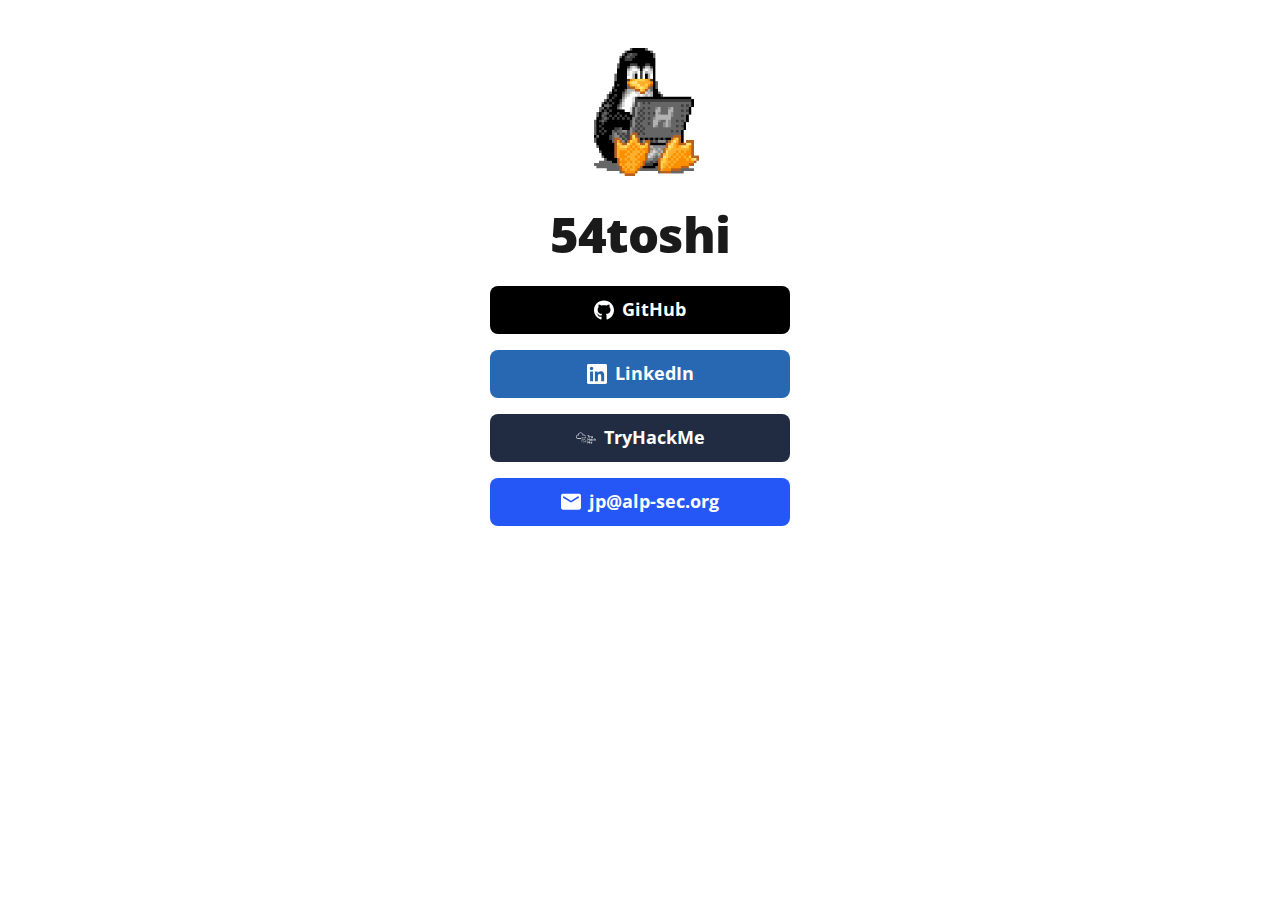
==== commit df8f6262: "customize" ====
--- a/index.html
+++ b/index.html
@@ -1,39 +1,67 @@
 <!DOCTYPE html>
 
 <!-- 
-  To change the theme, change the class on the html tag below to one of:
   - theme-auto: Automatically switches based on user's system preferences
   - theme-light: Forces light theme
   - theme-dark: Forces dark theme
 -->
-
 <html class="theme-auto" lang="en"> <!-- Update`class="theme-auto" with your preference -->
 
   <head>
+    <!-- Character encoding for the document -->
     <meta charset="utf-8">
+
+    <!-- Viewport settings for responsive design -->
+    <meta name="viewport" content="width=device-width, initial-scale=1">
+        
+    <!-- Page Title -->
+    <title>54toshi</title>
+
+    <!-- Meta Description: Summarize page content -->
+    <meta name="description" content="Places on the internet of 54toshi">
+
+    <!-- Keywords: Relevant search terms -->
+    <meta name="keywords" content="Johannes P, Cybersecurity, Software Engineering, 54toshi, GitHub, LinkedIn, TryHackMe, Online Portfolio, Developer">
+
+    <!-- Author of the page -->
+    <meta name="author" content="54toshi">
+
+    <!-- Canonical URL: Important for avoid duplicate content -->
+    <link rel="canonical" href="https://54toshi.com">
+
+    <!-- Open Graph data for better link sharing -->
+    <meta property="og:title" content="54toshi"/>
+    <meta property="og:description" content="Places on the internet of 54toshi"/>
+    <meta property="og:image" content="https://54toshi.com/images/tux.gif"/>
+    <meta property="og:url" content="https://54toshi.com"/>
+    <meta property="og:type" content="website"/>
+
+    <!-- Twitter Card data -->
+    <meta name="twitter:card" content="summary_large_image">
+    <meta name="twitter:title" content="54toshi">
+    <meta name="twitter:description" content="Places on the internet of 54toshi">
+    <meta name="twitter:image" content="https://54toshi.com/images/tux.gif">
     <meta name="viewport" content="width=device-width, initial-scale=1">
         
     <!-- Page Title - Change this to your name/brand (50-60 characters recommended) -->
-    <title>LittleLink</title>
-    <link rel="icon" type="image/x-icon" href="/images/avatar.png"> <!-- Update this with your own favicon -->
+    <title>54toshi</title>
+    <link rel="icon" type="image/x-icon" href="/images/tux.gif"> <!-- Update this with your own favicon -->
     
     <!-- Meta Description - Write a description (150-160 characters recommended) -->
-    <meta name="description" content="Replace this with your own, this appears in search results and when sharing.">
+    <meta name="description" content="Places on the internet of Johannes P. aka 54toshi">
     
     <!-- Keywords -->
-    <meta name="keywords" content="your name, industry, and specialties">
+    <meta name="keywords" content="Johannes P, Cybersecurity, 54toshi, Software Engineer ">
     
     <!-- Canonical URL - Helps prevent duplicate content issues -->
     <meta rel="canonical" href="https://yourwebsite.com">
     
     <!-- Author Information -->
-    <meta name="author" content="Your Name">
+    <meta name="author" content="54toshi">
     
-    <!-- Stylesheets -->
     <link rel="stylesheet" href="css/reset.css">
     <link rel="stylesheet" href="css/style.css">
     <link rel="stylesheet" href="css/brands.css">
-
   </head>
 
 <body>
@@ -42,347 +70,47 @@
         <div class="column">
 
             <!-- 
-              By default, the Avatar is rounded. Use the following:
               - avatar--rounded: Automatically rounds the image
               - avatar--soft: Slightly rounds the image
               - avatar--none: Removes any rounding
+            -->
+            <img class="avatar avatar--none" src="images/tux.gif" style="object-fit: contain;"  alt="">
 
-              Be sure to replace the src with your own image path and update the alt text
-            -->
-            <img class="avatar avatar--rounded" src="images/avatar.png" srcset="images/avatar@2x.png 2x" alt="LittleLink">
-
-            <!-- Replace with your name or brand -->
             <h1>
-              <div>LittleLink</div>
+              <div>54toshi</div>
             </h1>
 
-            <!-- Add a short description about yourself or your brand -->
-            <p>An open source DIY Linktree alternative.</p>
+            <!-- <p>aka 54toshi</p> -->
 
-            <!-- All your buttons go here -->
             <div class="button-stack" role="navigation">
 
-              <!-- Default LittleLink -->
-              <a class="button button-default" href="#" target="_blank" rel="noopener" role="button"><img class="icon" aria-hidden="true" src="images/icons/littlelink.svg" alt="Little Link Logo">LittleLink</a>
+              <!-- GitHub -->
+              <a class="button button-github" href="https://github.com/54toshi" target="_blank" rel="noopener" role="button"><img class="icon" aria-hidden="true" src="images/icons/github.svg" alt="GitHub Logo">GitHub</a>
 
-              <!-- Amazon -->
-              <a class="button button-amazon" href="#" target="_blank" rel="noopener" role="button"><img class="icon" aria-hidden="true" src="images/icons/amazon.svg" alt="Amazon Wishlist Logo">Amazon Wishlist</a>
-
-              <!-- Amazon Music -->
-              <a class="button button-amazon-music" href="#" target="_blank" rel="noopener" role="button"><img class="icon" aria-hidden="true" src="images/icons/amazon-music.svg" alt="Amazon Music Logo">Listen on Amazon Music</a>  
-              
-              <!-- Apple App Store -->
-              <a class="button button-appstore" href="#" target="_blank" rel="noopener" role="button"><img class="icon" aria-hidden="true" src="images/icons/apple.svg" alt="Apple Logo">Apple App Store</a>
-             
-              <!-- Apple Invites -->
-              <a class="button button-invites" href="#" target="_blank" rel="noopener" role="button"><img class="icon" aria-hidden="true" src="images/icons/apple-invites.svg" alt="Apple Invites Logo">Apple Invites</a>
-
-              <!-- Apple Music -->
-              <a class="button button-apple-music" href="#" target="_blank" rel="noopener" role="button"><img class="icon" aria-hidden="true" src="images/icons/apple-music.svg" alt="Apple Music Logo">Listen on Apple Music</a>         
-            
-              <!-- Apple Music Alternate -->
-              <a class="button button-apple-music-alt" href="#" target="_blank" rel="noopener" role="button"><img class="icon" aria-hidden="true" src="images/icons/apple-music-alt.svg" alt="Apple Music Logo">Listen on Apple Music</a>
-
-              <!-- Apple Podcasts -->
-              <a class="button button-apple-podcasts" href="#" target="_blank" rel="noopener" role="button"><img class="icon" aria-hidden="true" src="images/icons/apple-podcasts.svg" alt="Apple Podcasts Logo">Listen on Apple Podcasts</a>
-              
-              <!-- Apple Podcasts Alternate -->
-              <a class="button button-apple-podcasts-alt" href="#" target="_blank" rel="noopener" role="button"><img class="icon" aria-hidden="true" src="images/icons/apple-podcasts-alt.svg" alt="Apple Podcasts Logo">Listen on Apple Podcasts</a>
-
-              <!-- Bandcamp -->
-              <a class="button button-bandcamp" href="#" target="_blank" rel="noopener" role="button"><img class="icon" aria-hidden="true" src="images/icons/bandcamp.svg" alt="Bandcamp Logo">Bandcamp</a>
-
-              <!-- Behance -->
-              <a class="button button-behance" href="#" target="_blank" rel="noopener" role="button"><img class="icon" aria-hidden="true" src="images/icons/behance.svg" alt="Behance Logo">Behance</a>
-        
-              <!-- Bluesky -->
-              <a class="button button-bluesky" href="#" target="_blank" rel="noopener" role="button"><img class="icon" aria-hidden="true" src="images/icons/bluesky.svg" alt="Bluesky Logo">Bluesky</a>
-
-              <!-- Bluesky Alt -->
-              <a class="button button-bluesky-alt" href="#" target="_blank" rel="noopener" role="button"><img class="icon" aria-hidden="true" src="images/icons/bluesky-alt.svg" alt="Bluesky Logo">Bluesky</a>
-
-              <!-- Buy Me A Coffee -->
-              <a class="button button-coffee" href="#" target="_blank" rel="noopener" role="button"><img class="icon" aria-hidden="true" src="images/icons/buy-me-a-coffee.svg" alt="Buy Me A Coffee Logo">Buy Me A Coffee</a>
-
-              <!-- Cal.com -->
-              <a class="button button-cal" href="#" target="_blank" rel="noopener" role="button"><img class="icon" aria-hidden="true" src="images/icons/cal.svg" alt="Cal.com Logo">Schedule with Cal.com</a>
-
-              <!-- Calendly -->
-              <a class="button button-calendly" href="#" target="_blank" rel="noopener" role="button"><img class="icon" aria-hidden="true" src="images/icons/calendly.svg" alt="Calendly Logo">Schedule with Calendly</a>
-
-              <!-- Cash App -->
-              <a class="button button-cash-app" href="#" target="_blank" rel="noopener" role="button"><img class="icon" aria-hidden="true" src="images/icons/cash-app-dollar.svg" alt="Cash App Logo">Cash App</a>
-
-              <!-- Dev.to -->
-              <a class="button button-dev-to" href="#" target="_blank" rel="noopener" role="button"><img class="icon" aria-hidden="true" src="images/icons/dev-to.svg" alt="Dev.to Logo">Dev.to</a>
-
-              <!-- Discogs -->
-              <a class="button button-discogs" href="#" target="_blank" rel="noopener" role="button"><img class="icon" aria-hidden="true" src="images/icons/discogs.svg" alt="Discogs Logo">Discogs</a>
-
-              <!-- Discogs Alt -->
-              <a class="button button-discogs-alt" href="#" target="_blank" rel="noopener" role="button"><img class="icon" aria-hidden="true" src="images/icons/discogs-alt.svg" alt="Discogs Logo">Discogs</a>
-
-              <!-- Discord -->
-              <a class="button button-discord" href="#" target="_blank" rel="noopener" role="button"><img class="icon" aria-hidden="true" src="images/icons/discord.svg" alt="Discord Logo">Discord</a>
-
-              <!-- Dribbble -->
-              <a class="button button-dribbble" href="#" target="_blank" rel="noopener" role="button"><img class="icon" aria-hidden="true" src="images/icons/dribbble.svg" alt="Dribbble Logo">Dribbble</a>
-
-              <!-- Etsy -->
-              <a class="button button-etsy" href="#" target="_blank" rel="noopener" role="button"><img class="icon" aria-hidden="true" src="images/icons/etsy.svg" alt="Etsy Logo">Shop on Etsy</a>
-
-              <!-- Facebook -->
-              <a class="button button-faceb" href="#" target="_blank" rel="noopener" role="button"><img class="icon" aria-hidden="true" src="images/icons/facebook.svg" alt="Facebook Logo">Find us on Facebook</a>
-
-              <!-- Facebook Messenger -->
-              <a class="button button-messenger" href="#" target="_blank" rel="noopener" role="button"><img class="icon" aria-hidden="true" src="images/icons/messenger.svg" alt="Messenger Logo">Chat on Messenger</a>
-
-              <!-- Figma -->
-              <a class="button button-figma" href="#" target="_blank" rel="noopener" role="button"><img class="icon" aria-hidden="true" src="images/icons/figma.svg" alt="Figma Logo">Figma Community</a>
-
-              <!-- Fiverr -->
-              <a class="button button-fiverr" href="#" target="_blank" rel="noopener" role="button"><img class="icon" aria-hidden="true" src="images/icons/fiverr.svg" alt="Fiverr Logo">Fiverr Gig</a>
-
-              <!-- Flickr -->
-              <a class="button button-flickr" href="#" target="_blank" rel="noopener" role="button"><img class="icon" aria-hidden="true" src="images/icons/flickr.svg" alt="Flickr Logo">Flickr</a>
-
-              <!-- GitHub -->
-              <a class="button button-github" href="#" target="_blank" rel="noopener" role="button"><img class="icon" aria-hidden="true" src="images/icons/github.svg" alt="GitHub Logo">GitHub</a>
+              <!-- LinkedIn -->
+              <a class="button button-linked" href="https://linkedin.com/in/johannes-p-939a16334" target="_blank" rel="noopener" role="button"><img class="icon" aria-hidden="true" src="images/icons/linkedin.svg" alt="LinkedIn Logo">LinkedIn</a>
 
               <!-- GitLab -->
-              <a class="button button-gitlab" href="#" target="_blank" rel="noopener" role="button"><img class="icon" aria-hidden="true" src="images/icons/gitlab.svg" alt="GitLab Logo">GitLab</a>
-
-              <!-- GoFundMe -->
-              <a class="button button-gofundme" href="#" target="_blank" rel="noopener" role="button"><img class="icon" aria-hidden="true" src="images/icons/gofundme.svg" alt="GoFundMe Logo">GoFundMe</a>
+              <!-- <a class="button button-gitlab" href="#" target="_blank" rel="noopener" role="button"><img class="icon" aria-hidden="true" src="images/icons/gitlab.svg" alt="GitLab Logo">GitLab</a> -->
 
               <!-- Goodreads -->
-              <a class="button button-goodreads" href="#" target="_blank" rel="noopener" role="button"><img class="icon" aria-hidden="true" src="images/icons/goodreads.svg" alt="Goodreads Logo">Goodreads</a>
+              <!-- <a class="button button-goodreads" href="#" target="_blank" rel="noopener" role="button"><img class="icon" aria-hidden="true" src="images/icons/goodreads.svg" alt="Goodreads Logo">Goodreads</a> -->
 
-              <!-- Google Drive -->
-              <a class="button button-google-black" href="#" target="_blank" rel="noopener" role="button"><img class="icon" aria-hidden="true" src="images/icons/google-drive.svg" alt="Google Drive Logo">View in Google Drive</a>
+              <!-- TryHackMe -->
+              <a class="button button-tryhackme" href="https://tryhackme.com/p/54toshi" target="_blank" rel="noopener" role="button"><img class="icon" aria-hidden="true" src="images/icons/tryhackme.svg" alt="TryHackMe Logo">TryHackMe</a>
 
-              <!-- Google Play Store -->
-              <a class="button button-playstore" href="#" target="_blank" rel="noopener" role="button"><img class="icon" aria-hidden="true" src="images/icons/google-play.svg" alt="Google Play Store Logo">Google Play Store</a>
+              <!-- HackTheBox -->
+              <!-- <a class="button button-hackthebox" href="https://app.hackthebox.com/profile/1743551" target="_blank" rel="noopener" role="button"><img class="icon" aria-hidden="true" style="filter: invert(100%);" src="images/icons/hackthebox.svg" alt="HackTheBox Logo">HackTheBox</a> -->
+              
+              <!-- Generic Email -->
+              <a class="button button-default" href="mailto:jp@alp-sec.org" target="_blank" rel="noopener" role="button"><img class="icon" aria-hidden="true" src="images/icons/generic-email.svg" alt="Email Icon">jp@alp-sec.org</a>
 
-              <!-- Google Scholar -->
-              <a class="button button-google-scholar" href="#" target="_blank" rel="noopener" role="button"><img class="icon" aria-hidden="true" src="images/icons/google-scholar.svg" alt="Google Scholar Logo">Google Scholar</a>
-
-              <!-- Hashnode -->
-              <a class="button button-hashnode" href="#" target="_blank" rel="noopener" role="button"><img class="icon" aria-hidden="true" src="images/icons/hashnode.svg" alt="Hashnode Logo">Hashnode</a>
-
-              <!-- Instagram -->
-              <a class="button button-instagram" href="#" target="_blank" rel="noopener" role="button"><img class="icon" aria-hidden="true" src="images/icons/instagram.svg" alt="Instagram Logo">Instagram</a>
-
-              <!-- Kick -->
-              <a class="button button-kick" href="#" target="_blank" rel="noopener" role="button"><img class="icon" aria-hidden="true" src="images/icons/kick.svg" alt="Kick Logo">Kick</a>
-
-              <!-- Kick Alt -->
-              <a class="button button-kick-alt" href="#" target="_blank" rel="noopener" role="button"><img class="icon" aria-hidden="true" src="images/icons/kick-alt.svg" alt="Kick Logo">Kick</a>
-              
-              <!-- Kickstarter -->
-              <a class="button button-kickstarter" href="#" target="_blank" rel="noopener" role="button"><img class="icon" aria-hidden="true" src="images/icons/kickstarter.svg" alt="Kickstarter Logo">Kickstarter</a>
-
-              <!-- Kit -->
-              <a class="button button-kit" href="#" target="_blank" rel="noopener" role="button"><img class="icon" aria-hidden="true" src="images/icons/kit.svg" alt="Kit Logo">Kit</a>
-
-              <!-- Ko-fi -->
-              <a class="button button-ko-fi" href="#" target="_blank" rel="noopener" role="button"><img class="icon" aria-hidden="true" src="images/icons/ko-fi.svg" alt="Ko-fi Logo">Support me on Ko-fi</a>
-
-              <!-- Last.fm -->
-              <a class="button button-last-fm" href="#" target="_blank" rel="noopener" role="button"><img class="icon" aria-hidden="true" src="images/icons/last-fm.svg" alt="">Last.fm</a>
-
-              <!-- Letterboxd -->
-              <a class="button button-letterboxd" href="#" target="_blank" rel="noopener" role="button"><img class="icon" aria-hidden="true" src="images/icons/letterboxd.svg" alt="">Letterboxd</a>
-
-              <!-- Line -->
-              <a class="button button-line" href="#" target="_blank" rel="noopener" role="button"><img class="icon" aria-hidden="true" src="images/icons/line.svg" alt="Line Logo">Line</a>
-
-              <!-- LinkedIn -->
-              <a class="button button-linked" href="#" target="_blank" rel="noopener" role="button"><img class="icon" aria-hidden="true" src="images/icons/linkedin.svg" alt="LinkedIn Logo">LinkedIn</a>
-
-              <!-- Mailchimp -->
-              <a class="button button-mailchimp" href="#" target="_blank" rel="noopener" role="button"><img class="icon" aria-hidden="true" src="images/icons/mailchimp.svg" alt="Mailchimp Logo">Mailchimp</a>
-
-              <!-- Mastodon -->
-              <a class="button button-mastodon" href="#" target="_blank" rel="noopener" role="button"><img class="icon" aria-hidden="true" src="images/icons/mastodon.svg" alt="Mastodon Logo">Mastodon</a>
-
-              <!-- Medium -->
-              <a class="button button-medium" href="#" target="_blank" rel="noopener" role="button"><img class="icon" aria-hidden="true" src="images/icons/medium.svg" alt="Medium Logo">Medium</a>
-
-              <!-- Microsoft Store -->
-              <a class="button button-microsoft" href="#" target="_blank" rel="noopener" role="button"><img class="icon" aria-hidden="true" src="images/icons/microsoft.svg" alt="Microsoft Logo">Get it from Microsoft</a>
-              
-              <!-- Notion -->
-              <a class="button button-notion" href="#" target="_blank" rel="noopener" role="button"><img class="icon" aria-hidden="true" src="images/icons/notion.svg" alt="Notion Logo">Notion</a>
-              
-              <!-- Obsidian -->
-              <a class="button button-obsidian" href="#" target="_blank" rel="noopener" role="button"><img class="icon" aria-hidden="true" src="images/icons/obsidian.svg" alt="Obsidian Logo">Obsidian</a>
-
-              <!-- OnlyFans -->
-              <a class="button button-onlyfans" href="#" target="_blank" rel="noopener" role="button"><img class="icon" aria-hidden="true" src="images/icons/onlyfans.svg" alt="OnlyFans Logo">OnlyFans (18+)</a>
-
-              <!-- Patreon -->
-              <a class="button button-patreon" href="#" target="_blank" rel="noopener" role="button"><img class="icon" aria-hidden="true" src="images/icons/patreon.svg" alt="Patreon Logo">Patreon</a>
-
-              <!-- PayPal -->
-              <a class="button button-paypal" href="#" target="_blank" rel="noopener" role="button"><img class="icon" aria-hidden="true" src="images/icons/paypal.svg" alt="PayPal Logo">PayPal</a>
-
-              <!-- Pinterest -->
-              <a class="button button-pinterest" href="#" target="_blank" rel="noopener" role="button"><img class="icon" aria-hidden="true" src="images/icons/pinterest.svg" alt="Pinterest Logo">Pinterest</a>
-
-              <!-- Product Hunt -->
-              <a class="button button-product-hunt" href="#" target="_blank" rel="noopener" role="button"><img class="icon" aria-hidden="true" src="images/icons/product-hunt.svg" alt="Product Hunt Logo">Product Hunt</a>
-
-              <!-- Reddit -->
-              <a class="button button-reddit" href="#" target="_blank" rel="noopener" role="button"><img class="icon" aria-hidden="true" src="images/icons/reddit.svg" alt="Reddit Logo">Reddit</a>
-
-              <!-- Shop -->
-              <a class="button button-shop" href="#" target="_blank" rel="noopener" role="button"><img class="icon" aria-hidden="true" src="images/icons/shop.svg" alt="Shop Logo">Buy with Shop</a>
-
-              <!-- Signal -->
-              <a class="button button-signal" href="#" target="_blank" rel="noopener" role="button"><img class="icon" aria-hidden="true" src="images/icons/signal.svg" alt="Signal Logo">Signal</a>
-
-              <!-- Slack -->
-              <a class="button button-slack" href="#" target="_blank" rel="noopener" role="button"><img class="icon" aria-hidden="true" src="images/icons/slack.svg" alt="Slack Logo">Join Slack</a>
-
-              <!-- Snapchat -->
-              <a class="button button-snapchat" href="#" target="_blank" rel="noopener" role="button"><img class="icon" aria-hidden="true" src="images/icons/snapchat.svg" alt="Snapchat Logo">Snapchat</a>
-
-              <!-- SoundCloud -->
-              <a class="button button-soundcloud" href="#" target="_blank" rel="noopener" role="button"><img class="icon" aria-hidden="true" src="images/icons/soundcloud.svg" alt="SoundCloud Logo">SoundCloud</a>
-
-              <!-- Spotify -->
-              <a class="button button-spotify" href="#" target="_blank" rel="noopener" role="button"><img class="icon" aria-hidden="true" src="images/icons/spotify.svg" alt="Spotify Logo">Listen on Spotify</a>
-
-              <!-- Spotify Alt -->
-              <a class="button button-spotify-alt" href="#" target="_blank" rel="noopener" role="button"><img class="icon" aria-hidden="true" src="images/icons/spotify-alt.svg" alt="Spotify Logo">Listen on Spotify</a>
-
-              <!-- Square -->
-              <a class="button button-square" href="#" target="_blank" rel="noopener" role="button"><img class="icon" aria-hidden="true" src="images/icons/square.svg" alt="Square Logo">Buy with Square</a>
-
-              <!-- Stack Overflow -->
-              <a class="button button-stack-overflow" href="#" target="_blank" rel="noopener" role="button"><img class="icon" aria-hidden="true" src="images/icons/stack-overflow.svg" alt="Stack Overflow Logo">Stack Overflow</a>
-
-              <!-- Steam -->
-              <a class="button button-steam" href="#" target="_blank" rel="noopener" role="button"><img class="icon" aria-hidden="true" src="images/icons/steam.svg" alt="Steam Logo">Steam</a>
-
-              <!-- Steam Alt -->
-              <a class="button button-steam-alt" href="#" target="_blank" rel="noopener" role="button"><img class="icon" aria-hidden="true" src="images/icons/steam.svg" alt="Steam Logo">Steam</a>
-
-              <!-- Strava -->
-              <a class="button button-strava" href="#" target="_blank" rel="noopener" role="button"><img class="icon" aria-hidden="true" src="images/icons/strava.svg" alt="Strava Logo">Strava</a>
-
-              <!-- Substack -->
-              <a class="button button-substack" href="#" target="_blank" rel="noopener" role="button"><img class="icon" aria-hidden="true" src="images/icons/substack.svg" alt="Substack Logo">Substack</a>
-
-              <!-- Telegram -->
-              <a class="button button-telegram" href="#" target="_blank" rel="noopener" role="button"><img class="icon" aria-hidden="true" src="images/icons/telegram.svg" alt="Telegram Logo">Telegram</a>
-
-              <!-- Threads -->
-              <a class="button button-threads" href="#" target="_blank" rel="noopener" role="button"><img class="icon" aria-hidden="true" src="images/icons/threads.svg" alt="Threads Logo">Threads</a>
-
-              <!-- Threema -->
-              <a class="button button-threema" href="#" target="_blank" rel="noopener" role="button"><img class="icon" aria-hidden="true" src="images/icons/threema.svg" alt="Threema Logo">Threema</a>
-
-              <!-- TikTok -->
-              <a class="button button-tiktok" href="#" target="_blank" rel="noopener" role="button"><img class="icon" aria-hidden="true" src="images/icons/tiktok.svg" alt="TikTok Logo">TikTok</a>
-
-              <!-- Trello -->
-              <a class="button button-trello" href="#" target="_blank" rel="noopener" role="button"><img class="icon" aria-hidden="true" src="images/icons/trello.svg" alt="Trello Logo">Trello</a>
-
-              <!-- Tumblr -->
-              <a class="button button-tumb" href="#" target="_blank" rel="noopener" role="button"><img class="icon" aria-hidden="true" src="images/icons/tumblr.svg" alt="Tumblr Logo">Tumblr</a>
-
-              <!-- Twitch -->
-              <a class="button button-twitch" href="#" target="_blank" rel="noopener" role="button"><img class="icon" aria-hidden="true" src="images/icons/twitch.svg" alt="Twitch Logo">Twitch</a>
-
-              <!-- Unsplash -->
-              <a class="button button-unsplash" href="#" target="_blank" rel="noopener" role="button"><img class="icon" aria-hidden="true" src="images/icons/unsplash.svg" alt="Unsplash Logo">Unsplash</a>
-
-              <!-- Venmo -->
-              <a class="button button-venmo" href="#" target="_blank" rel="noopener" role="button"><img class="icon" aria-hidden="true" src="images/icons/venmo.svg" alt="Venmo Logo">Venmo</a>
-
-              <!-- Vimeo -->
-              <a class="button button-vimeo" href="#" target="_blank" rel="noopener" role="button"><img class="icon" aria-hidden="true" src="images/icons/vimeo.svg" alt="Vimeo Logo">Vimeo</a>
-
-              <!-- VSCO -->
-              <a class="button button-vsco" href="#" target="_blank" rel="noopener" role="button"><img class="icon" aria-hidden="true" src="images/icons/vsco.svg" alt="VSCO Logo">VSCO</a>
-
-              <!-- WhatsApp -->
-              <a class="button button-whatsapp" href="#" target="_blank" rel="noopener" role="button"><img class="icon" aria-hidden="true" src="images/icons/whatsapp.svg" alt="WhatsApp Logo">WhatsApp</a>
-
-              <!-- WordPress -->
-              <a class="button button-wordpress" href="#" target="_blank" rel="noopener" role="button"><img class="icon" aria-hidden="true" src="images/icons/wordpress.svg" alt="WordPress Logo">WordPress</a>
-
-              <!-- X -->
-              <a class="button button-x" href="#" target="_blank" rel="noopener" role="button"><img class="icon" aria-hidden="true" src="images/icons/x.svg" alt="X Logo">Follow on X</a>
-
-              <!-- YouTube -->
-              <a class="button button-yt" href="#" target="_blank" rel="noopener" role="button"><img class="icon" aria-hidden="true" src="images/icons/youtube.svg" alt="YouTube Logo">YouTube</a>
-
-              <!-- YouTube Alt -->
-              <a class="button button-yt-alt" href="#" target="_blank" rel="noopener" role="button"><img class="icon" aria-hidden="true" src="images/icons/youtube-alt.svg" alt="YouTube Logo">YouTube</a>
-
-              <!-- YouTube Music -->
-              <a class="button button-yt" href="#" target="_blank" rel="noopener" role="button"><img class="icon" aria-hidden="true" src="images/icons/youtube-music.svg" alt="YouTube Music Logo">Listen on YouTube Music</a>
-
-              <!-- Zoom -->
-              <a class="button button-zoom" href="#" target="_blank" rel="noopener" role="button"><img class="icon" aria-hidden="true" src="images/icons/zoom.svg" alt="Zoom Logo">Join Zoom Webinar</a>
-
-              <!-- Generic Blog -->
-              <a class="button button-default" href="#" target="_blank" rel="noopener" role="button"><img class="icon" aria-hidden="true" src="images/icons/generic-blog.svg" alt="Blog Icon">Read our blog</a>
-
-              <!-- Generic Calendar -->
-              <a class="button button-default" href="#" target="_blank" rel="noopener" role="button"><img class="icon" aria-hidden="true" src="images/icons/generic-calendar.svg" alt="Calendar Icon">Event RSVP</a>
-
-              <!-- Generic Cloud -->
-              <a class="button button-default" href="#" target="_blank" rel="noopener" role="button"><img class="icon" aria-hidden="true" src="images/icons/generic-cloud.svg" alt="Cloud Icon">Download File</a>
-
-              <!-- Generic Code -->
-              <a class="button button-default" href="#" target="_blank" rel="noopener" role="button"><img class="icon" aria-hidden="true" src="images/icons/generic-code.svg" alt="Code Icon">View the code</a>
-
-              <!-- Generic Computer -->
-              <a class="button button-default" href="#" target="_blank" rel="noopener" role="button"><img class="icon" aria-hidden="true" src="images/icons/generic-computer.svg" alt="Computer Icon">Homelab Setup</a>
-
-              <!-- Generic Email -->
-              <a class="button button-default" href="#" target="_blank" rel="noopener" role="button"><img class="icon" aria-hidden="true" src="images/icons/generic-email.svg" alt="Email Icon">Email Us</a>
-
-              <!-- Generic Email Alt -->
-              <a class="button button-default" href="#" target="_blank" rel="noopener" role="button"><img class="icon" aria-hidden="true" src="images/icons/generic-email-alt.svg" alt="Email Icon">Email Us</a>
-
-              <!-- Generic Homepage -->
-              <a class="button button-default" href="#" target="_blank" rel="noopener" role="button"><img class="icon" aria-hidden="true" src="images/icons/generic-homepage.svg" alt="Homepage Icon">Visit Homepage</a>
-
-              <!-- Generic Map -->
-              <a class="button button-default" href="#" target="_blank" rel="noopener" role="button"><img class="icon" aria-hidden="true" src="images/icons/generic-map.svg" alt="Map Icon">Get Directions</a>
-
-              <!-- Generic Phone -->
-              <a class="button button-default" href="#" target="_blank" rel="noopener" role="button"><img class="icon" aria-hidden="true" src="images/icons/generic-phone.svg" alt="Phone Icon">Call Us</a>
-
-              <!-- Generic Review -->
-              <a class="button button-default" href="#" target="_blank" rel="noopener" role="button"><img class="icon" aria-hidden="true" src="images/icons/generic-review.svg" alt="Review Icon">Leave us a review</a>
-
-              <!-- Generic RSS -->
-              <a class="button button-default" href="#" target="_blank" rel="noopener" role="button"><img class="icon" aria-hidden="true" src="images/icons/generic-rss.svg" alt="RSS Icon">RSS Subscribe</a>
-
-              <!-- Generic Shopping Bag -->
-              <a class="button button-default" href="#" target="_blank" rel="noopener" role="button"><img class="icon" aria-hidden="true" src="images/icons/generic-shopping-bag.svg" alt="Shopping Bag Icon">Visit Our Shop</a>
-                      
-              <!-- Generic Shopping Tag -->
-              <a class="button button-default" href="#" target="_blank" rel="noopener" role="button"><img class="icon" aria-hidden="true" src="images/icons/generic-shopping-tag.svg" alt="Shopping Tag Icon">10% Discount</a>
-
-              <!-- Generic SMS -->
-              <a class="button button-default" href="#" target="_blank" rel="noopener" role="button"><img class="icon" aria-hidden="true" src="images/icons/generic-sms.svg" alt="SMS Icon">Send us a message</a>
-
-              <!-- Generic Website -->
-              <a class="button button-default" href="#" target="_blank" rel="noopener" role="button"><img class="icon" aria-hidden="true" src="images/icons/generic-website.svg" alt="Website Icon">Visit Website</a>
 
       </div>
         
-      <!-- Feel free to add your own footer information, including updating `privacy.html` to reflect how your LittleLink fork is set up -->
-      <footer>
+      <!-- <footer>
         <a href="privacy.html">Privacy Policy</a> | Build your own by forking <a href="https://littlelink.io" target="_blank" rel="noopener">LittleLink</a>
-      </footer>
+      </footer> -->
     
     </div>
   </div>
--- a/css/brands.css
+++ b/css/brands.css
@@ -35,7 +35,7 @@
 .button.button-default {
 	--button-text:#ffffff;
 	--button-background:#2457F5;
-	--button-border:1px solid #ffffff;
+	/* --button-border:1px solid #ffffff; */
 }
 
 /* Amazon */
@@ -218,7 +218,6 @@
 .button-github {
 	--button-text:#ffffff;
 	--button-background:#000000;
-	--button-border:1px solid #FFFFFF;
 }
 
 /* GitLab */
@@ -602,5 +601,17 @@
 .button-zoom {
 	--button-text:#ffffff;
 	--button-background:#0B5CFF;
-  --button-border:1px solid #FFFFFF;
+  	--button-border:1px solid #FFFFFF;
+}
+
+/* tryhackme */
+.button-tryhackme {
+	--button-text:#ffffff;
+	--button-background: rgb(33, 44, 66);
+}
+
+/* hackthebox */
+.button-hackthebox {
+	--button-text:#ffffff;
+	--button-background:#1e1e1e;
 }